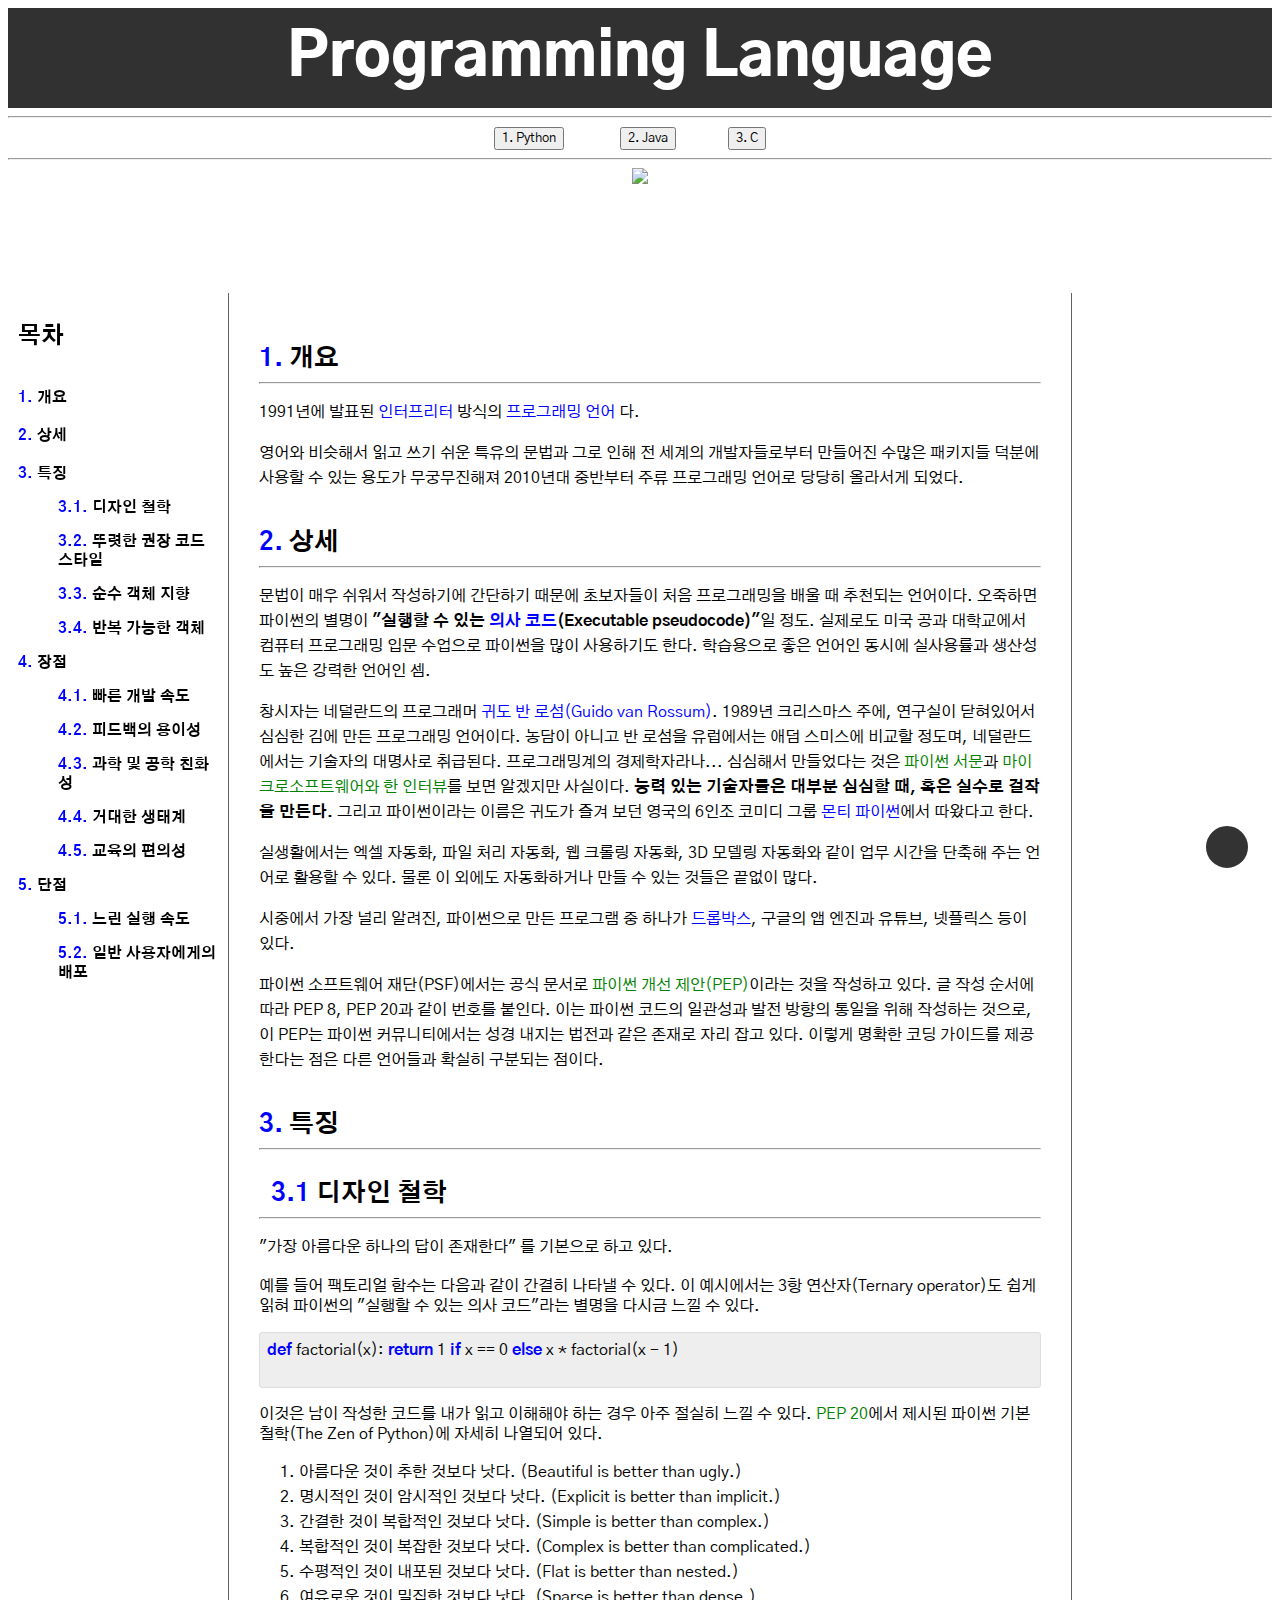
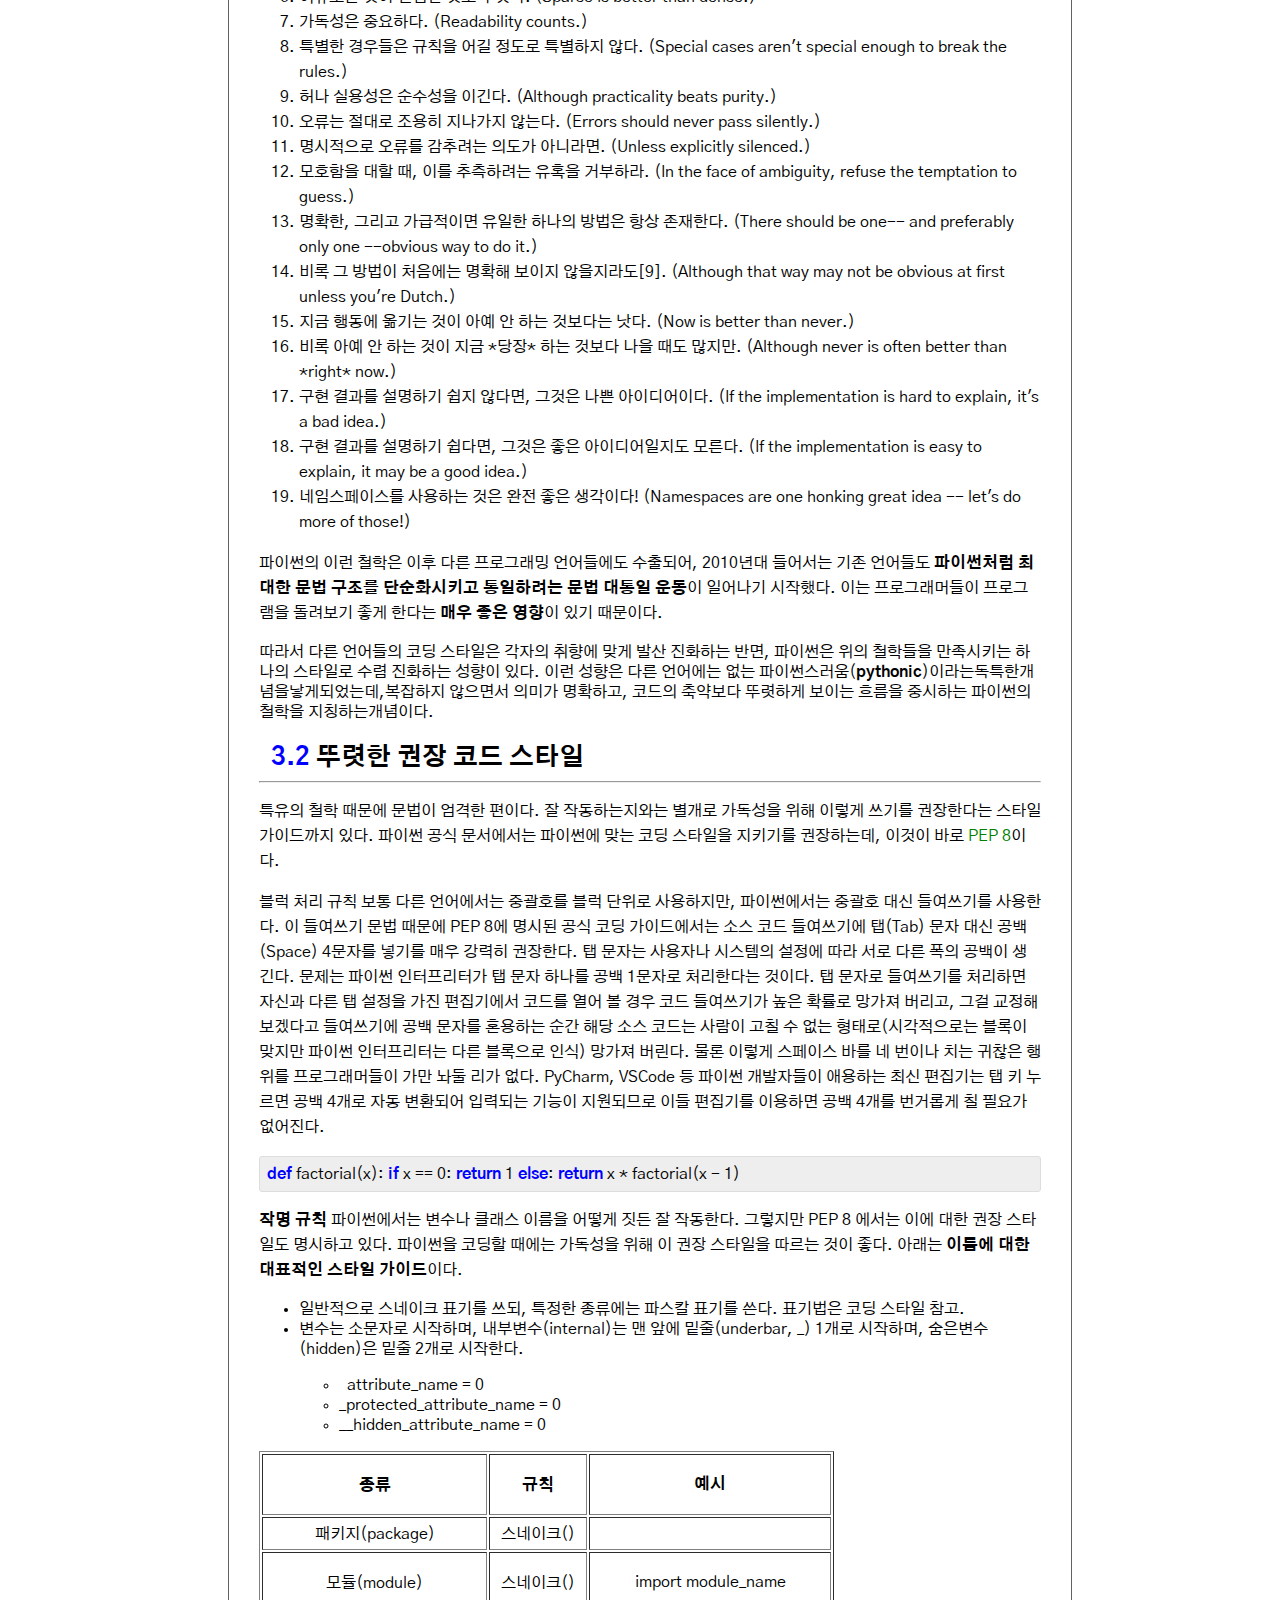
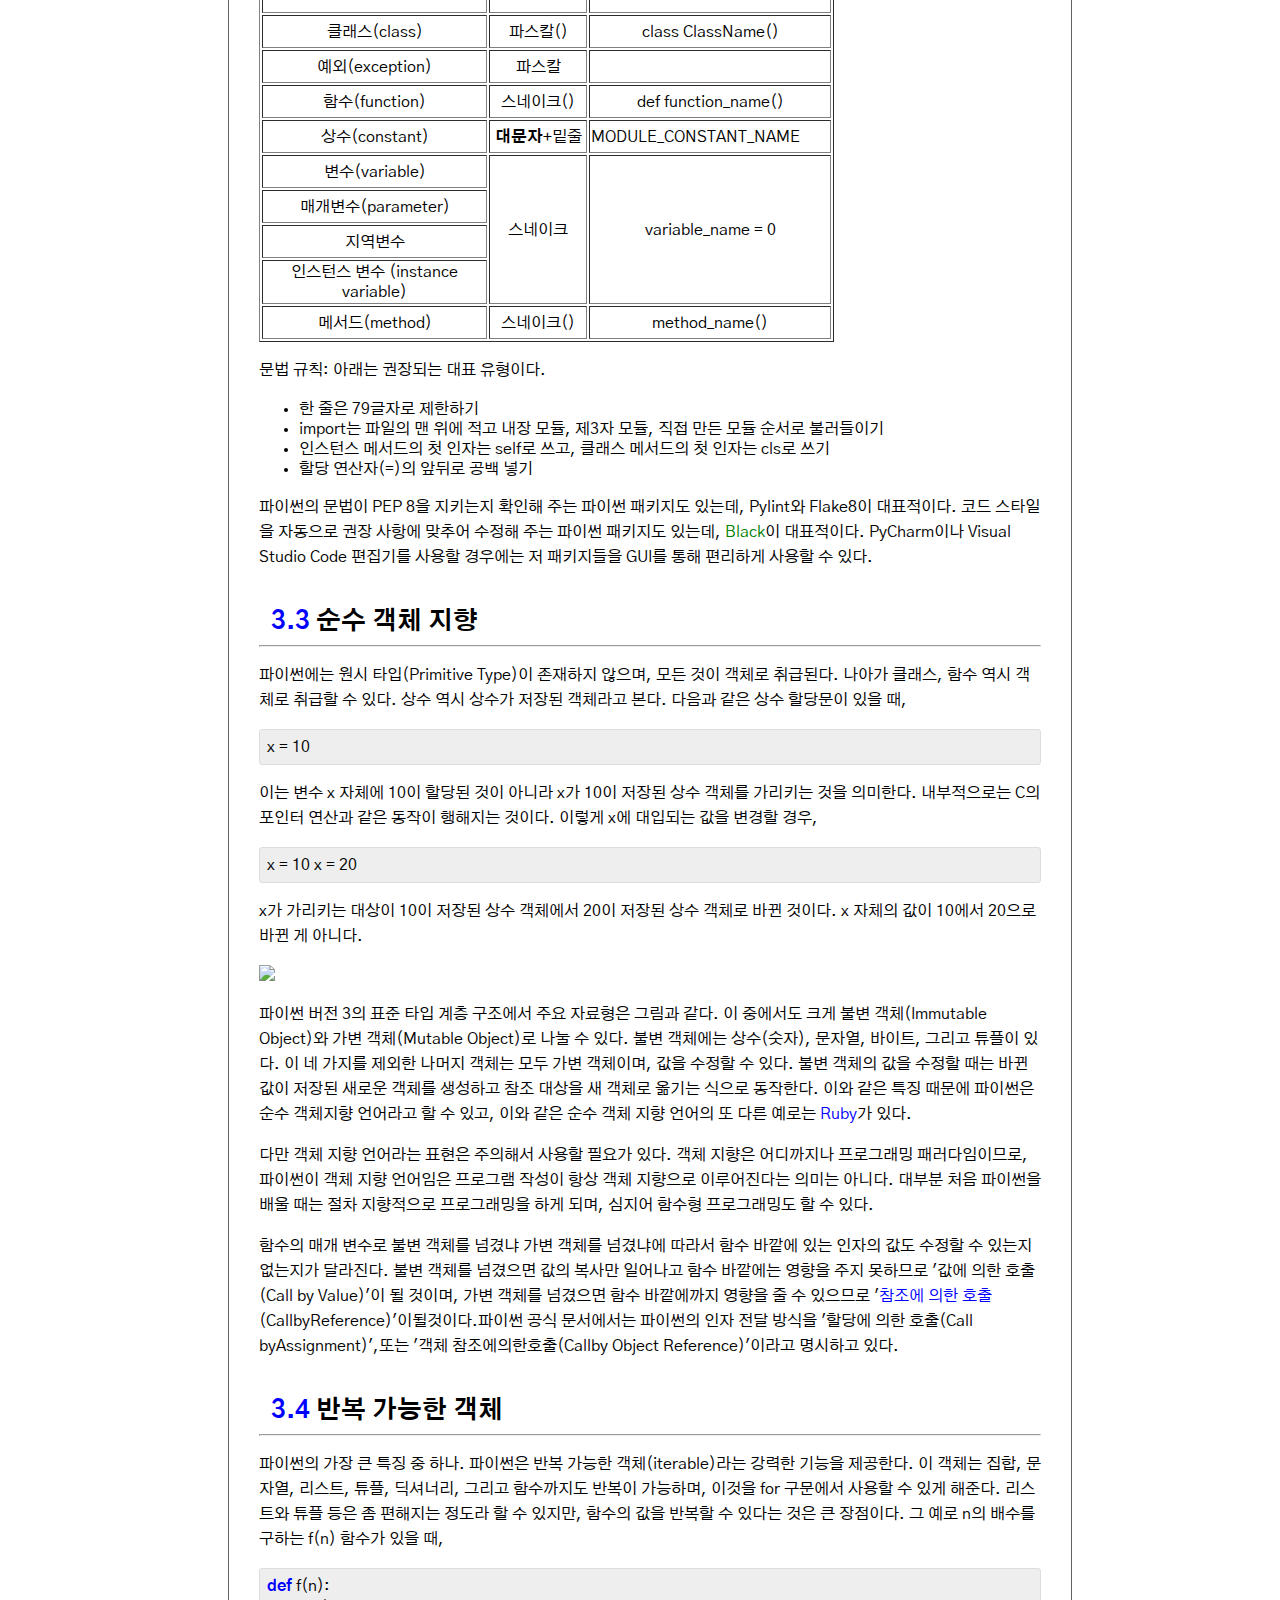
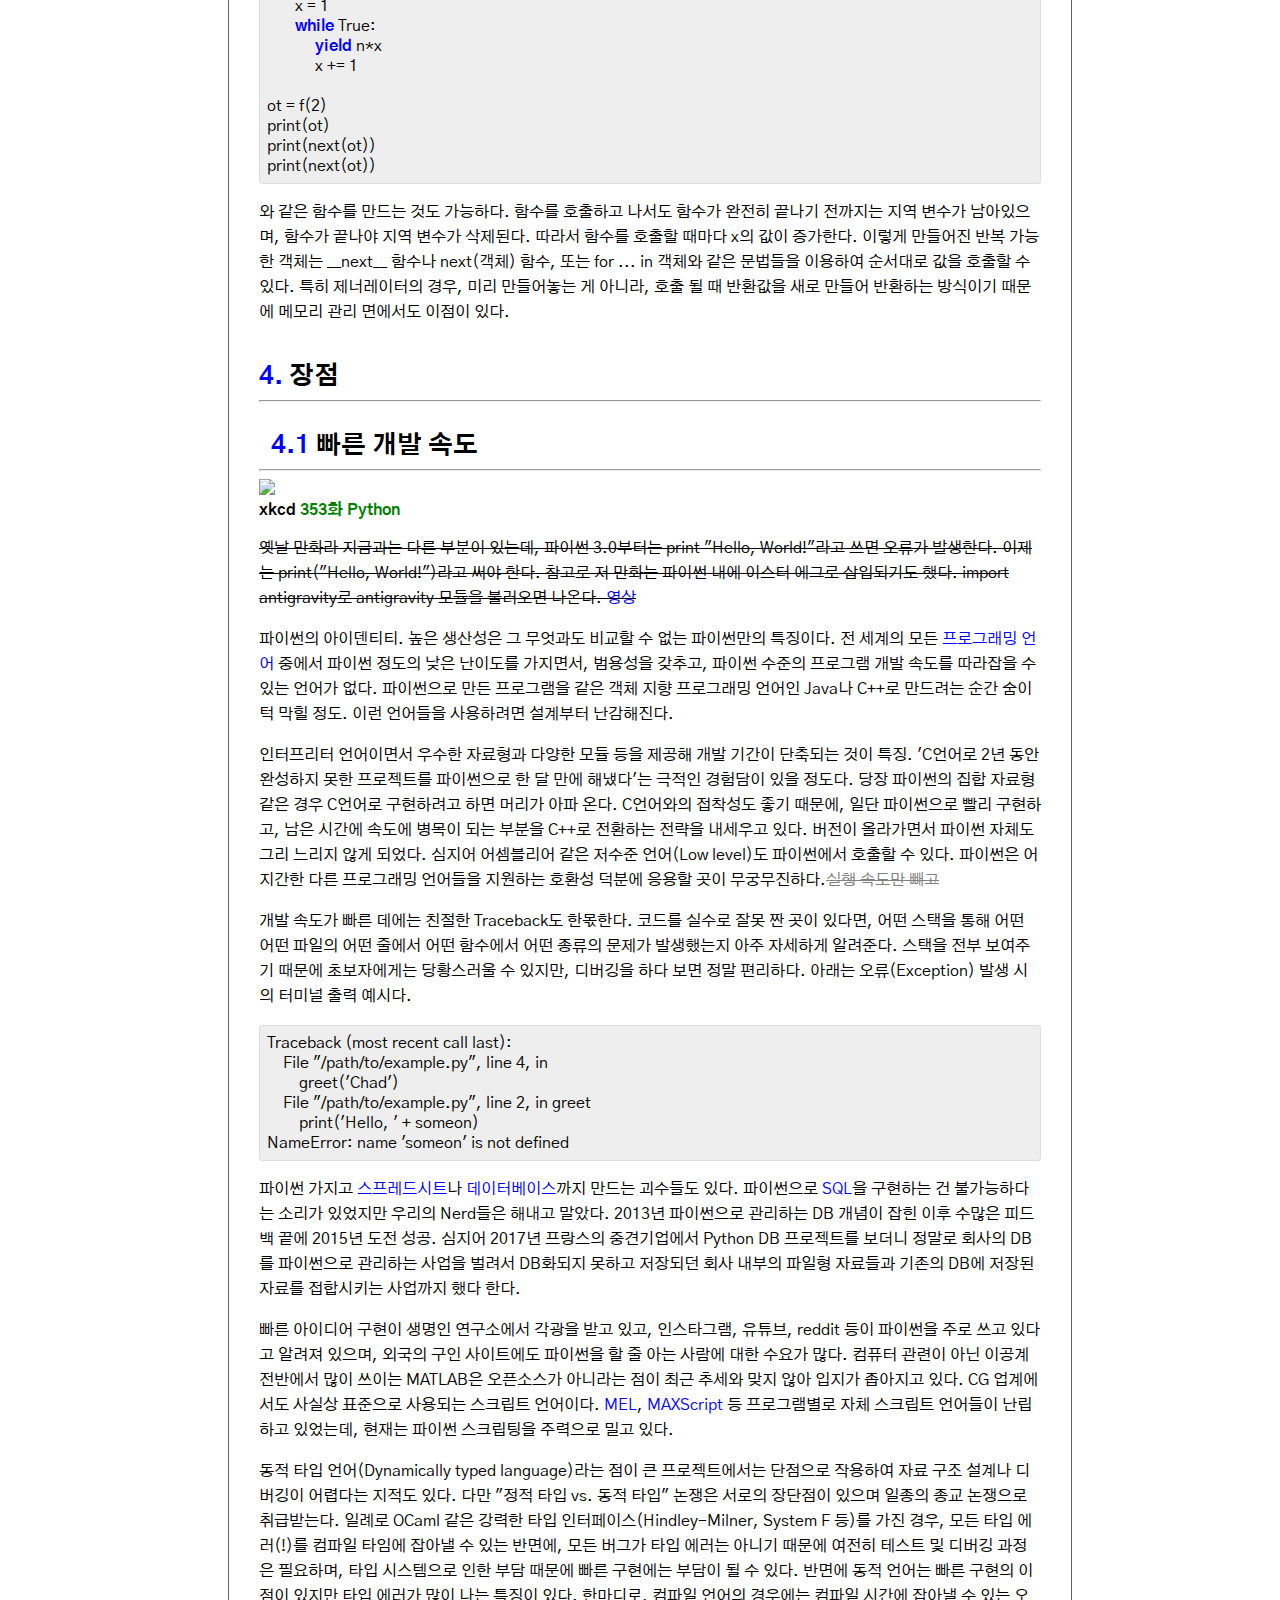
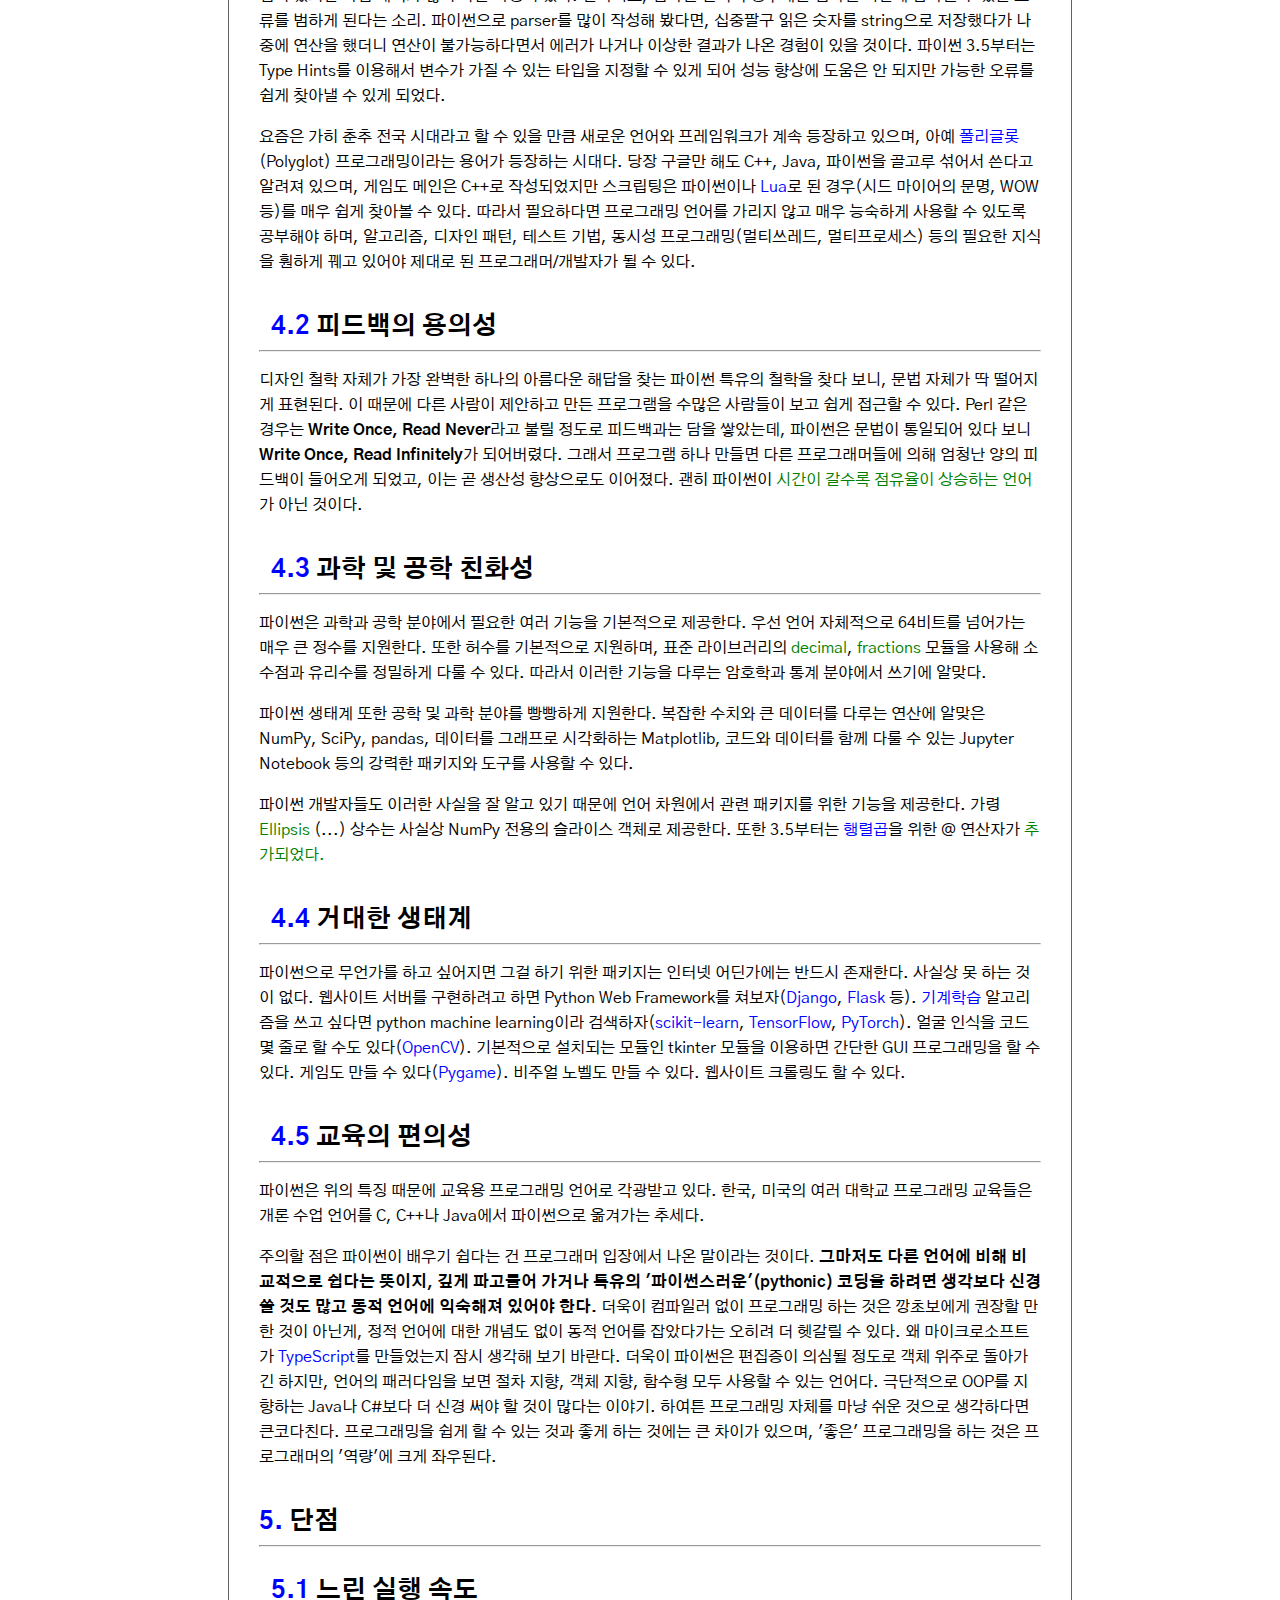
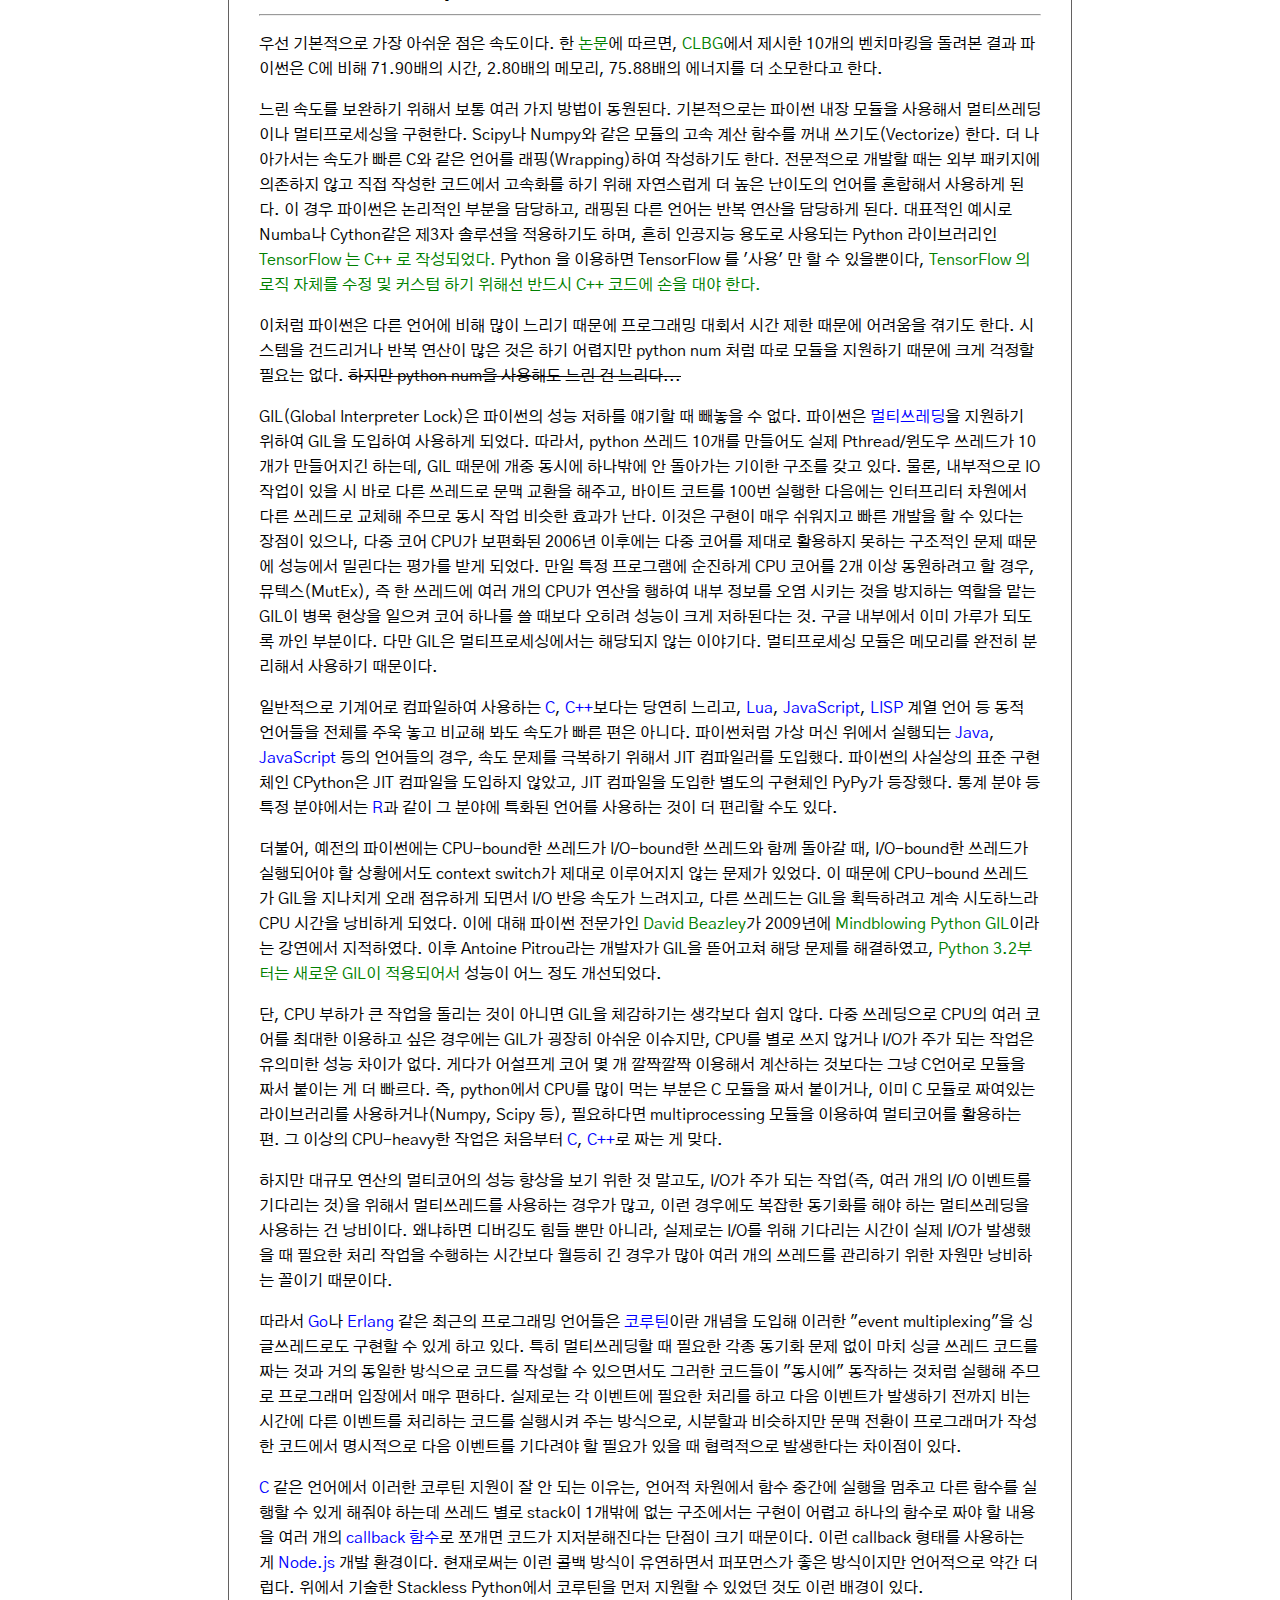
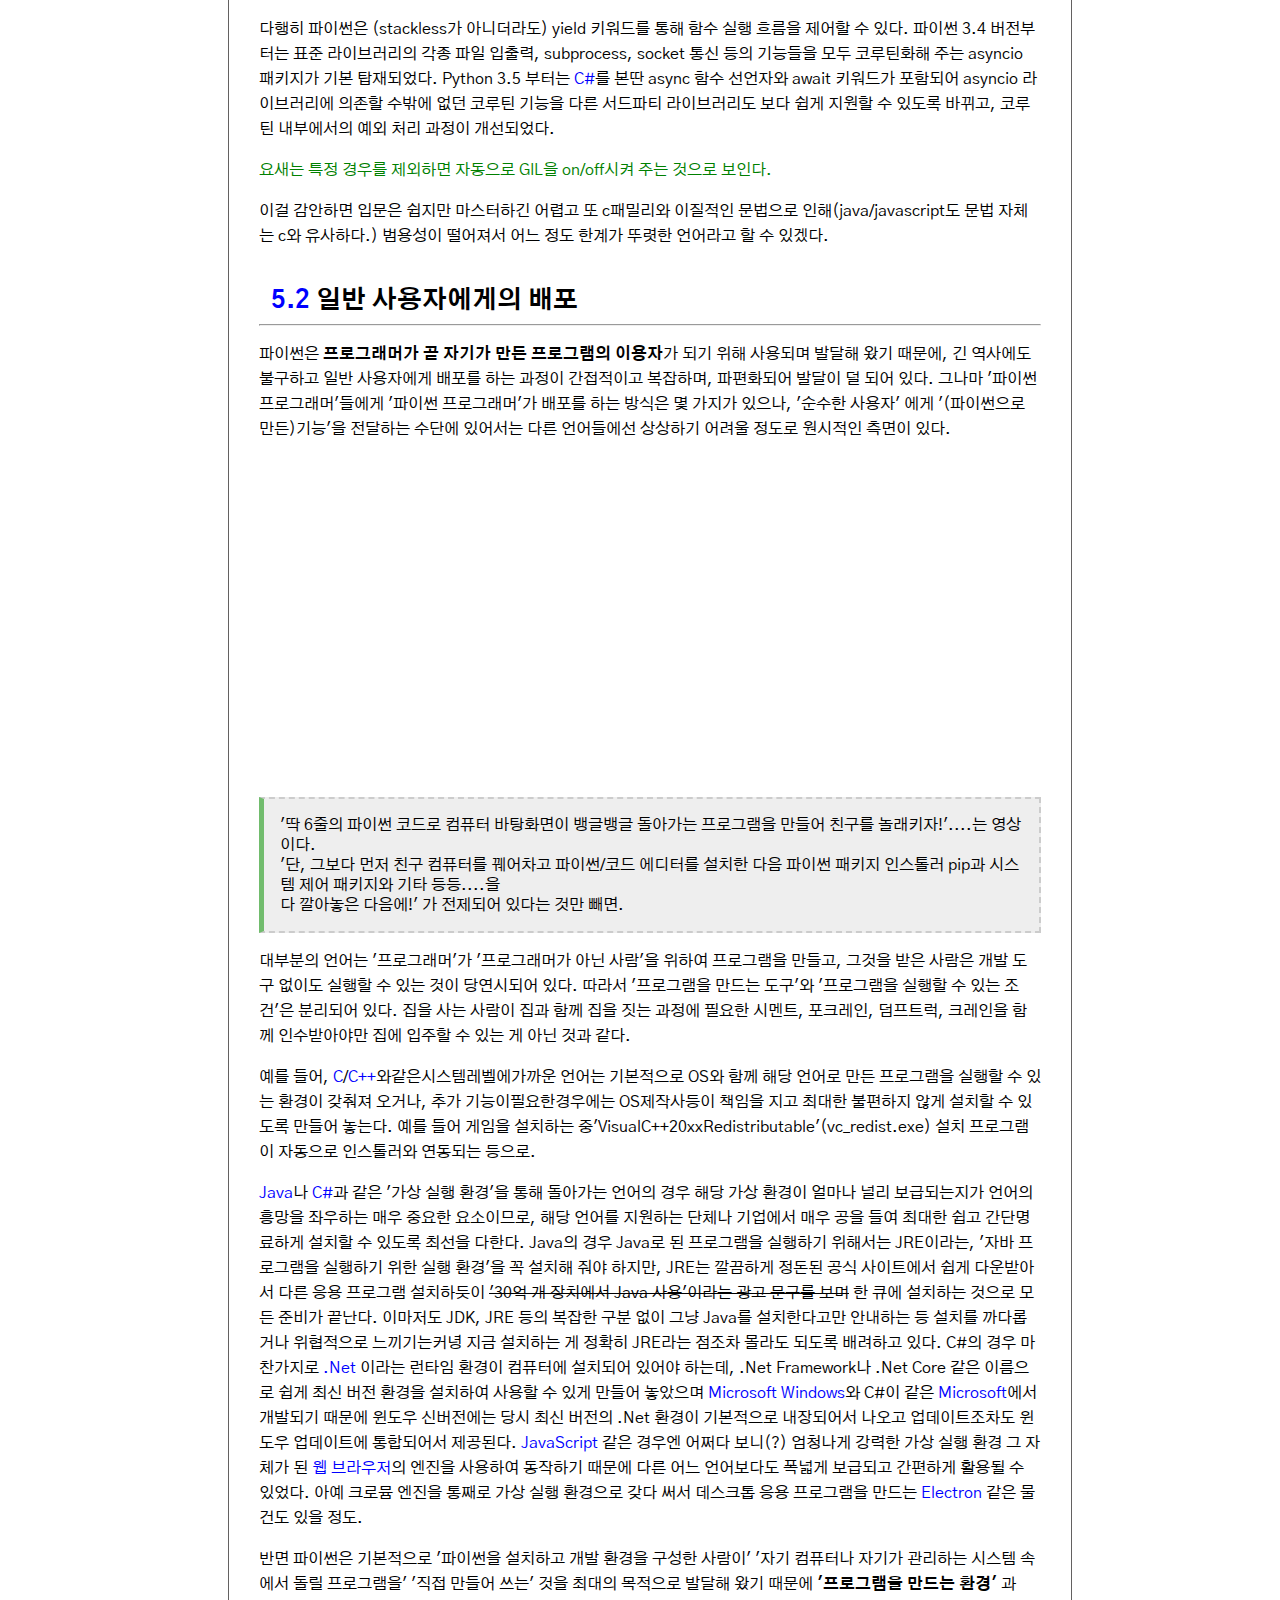
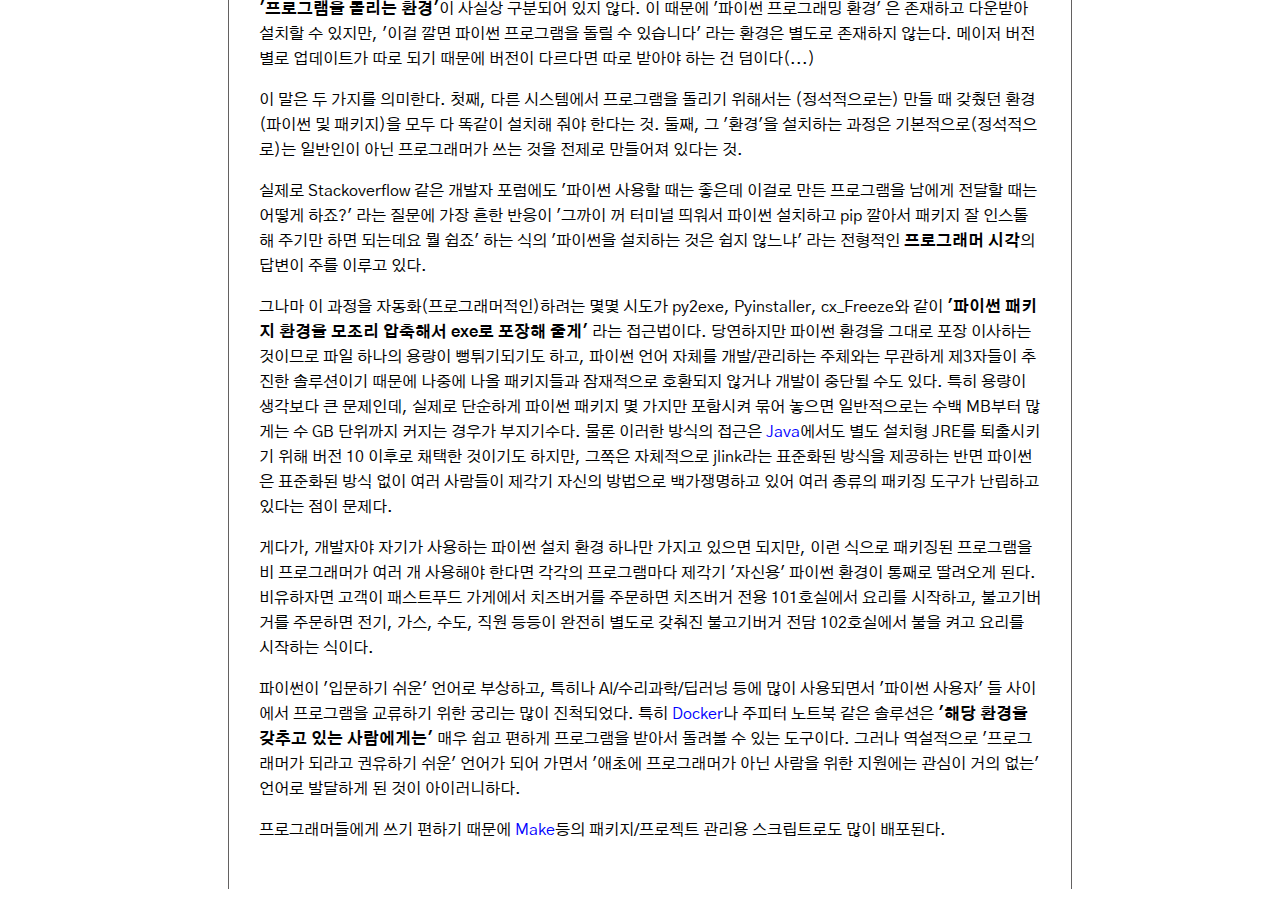
==== index.html @ 16e14d78 "Add files via upload" ====
<!DOCTYPE html>
<html lang="en">

    <head>
        <meta charset="UTF-8">
        <meta http-equiv="X-UA-Compatible" content="IE=edge">
        <meta name="viewport" content="width=device-width, initial-scale=1.0">
        <title>Programming Language</title>
        <link rel="stylesheet" href="./project/prolang.css">
        <link rel="preconnect" href="https://fonts.googleapis.com">
        <link
            rel="preconnect"
            href="https://fonts.gstatic.com"
            crossorigin="crossorigin">
        <link
            href="https://fonts.googleapis.com/css2?family=Gothic+A1&display=swap"
            rel="stylesheet">
        <link rel="stylesheet" href="./prolang.css">
        <style>
            * {
                font-family: 'Gothic A1', sans-serif;
            }
        </style>

        <script
            src="https://cdnjs.cloudflare.com/ajax/libs/gsap/3.6.1/gsap.min.js"
            integrity="sha512-cdV6j5t5o24hkSciVrb8Ki6FveC2SgwGfLE31+ZQRHAeSRxYhAQskLkq3dLm8ZcWe1N3vBOEYmmbhzf7NTtFFQ=="
            crossorigin="anonymous"
            referrerpolicy="no-referrer"></script>
        <script
            src="https://cdnjs.cloudflare.com/ajax/libs/gsap/3.6.1/ScrollToPlugin.min.js"
            integrity="sha512-kSI9CgGh60rJbNVeMJvfNX0UTKAq8LEOea/yKJQbFpIroxT7bf9/zUFXbnfsQP5F6xlOOHtCfBPgsE1ceiHnRw=="
            crossorigin="anonymous"
            referrerpolicy="no-referrer"></script>

    </head>
    <body>
        <div id="goto-top">
            <div class="material-icons">
                <arrow_upward></div>
            </div>
            <script>
                const gotoTopEl = document.querySelector('#goto-top')
                window.addEventListener('scroll', function () {
                    if (window.scrollY > 500) {
                        gsap.to(gotoTopEl, .2, {x: 0})
                    } else {
                        gsap.to(gotoTopEl, .2, {x: 100})
                    }
                }, 300)
                gotoTopEl.addEventListener('click', function () {
                    gsap.to(window, .7, {scrollTo: 0})
                })
            </script>

            <header class="mainName">
                Programming Language</header>
            <hr>
            <div class="navi">
                <div>
                    <button type="button" onclick="location.href='python.html'">1. Python
                    </button>&nbsp;&nbsp;&nbsp;&nbsp;&nbsp; &nbsp;&nbsp;&nbsp;&nbsp;&nbsp; &nbsp;
                    <button type="button" onclick="location.href='java.html'">2. Java
                    </button>&nbsp;&nbsp;&nbsp;&nbsp;&nbsp;&nbsp;&nbsp;&nbsp;&nbsp;&nbsp; &nbsp;
                    <button type="button" onclick="location.href='c.html'">3. C
                    </button>&nbsp;&nbsp;&nbsp;&nbsp;&nbsp;
                </div>
            </div>
            <hr>
            <div class="logo">
                <img
                    style="height:min; text-align:center;"
                    src="https://w.namu.la/s/8d7cf0f577691e498e68bcaaa6e2abc8ea514deb7345cc10fd807bf2590488e979ef37ec6823b901e5c55993ca5bad955c7cce1de6dbbaec361c295c8b64b90f3b12a48da7c79dc14251103f6019cc93ce1c9c123d9df09b77bfef6c6a156838">
            </div>
            <nav class="mainDisplay">
                <section class="listStyle">
                    <div class="list">
                        <h2 id="main">목차</h2><br>
                        <span>
                            <a href="#s1">1.</a>&nbsp;개요</span>
                        <br><br>
                        <span>
                            <a href="#s2">2.</a>&nbsp;상세</span>
                        <br><br>
                        <span>
                            <a href="#s3">3.</a>&nbsp;특징
                            <ul>
                                <a href="#s3-1">3.1.</a>&nbsp;디자인 철학</ul>
                            <ul>
                                <a href="#s3-2">3.2.</a>&nbsp;뚜렷한 권장 코드 스타일</ul>
                            <ul>
                                <a href="#s3-3">3.3.</a>&nbsp;순수 객체 지향</ul>
                            <ul>
                                <a href="#s3-4">3.4.</a>&nbsp;반복 가능한 객체</ul>
                        </span>
                        <span>
                            <a href="#s4">4.</a>&nbsp;장점
                            <ul>
                                <a href="#s4-1">4.1.</a>&nbsp;빠른 개발 속도</ul>
                            <ul>
                                <a href="#s4-2">4.2.</a>&nbsp;피드백의 용이성</ul>
                            <ul>
                                <a href="#s4-3">4.3.</a>&nbsp;과학 및 공학 친화성</ul>
                            <ul>
                                <a href="#s4-4">4.4.</a>&nbsp;거대한 생태계</ul>
                            <ul>
                                <a href="#s4-5">4.5.</a>&nbsp;교육의 편의성</ul>
                        </span>
                        <span>
                            <a href="#s5">5.</a>&nbsp;단점
                            <ul>
                                <a href="#s5-1">5.1.</a>&nbsp;느린 실행 속도</ul>
                            <ul>
                                <a href="#s5-2">5.2.</a>&nbsp;일반 사용자에게의 배포</ul>
                        </span>

                    </div>
                </section>
                <article class="center">
                    <div id="s1">
                        <br>
                        <strong class="Sname">
                            <a href="#main">1.</a>
                            개요</strong><br>
                        <hr>
                        <p>
                            1991년에 발표된
                            <a href="https://namu.wiki/w/%EC%9D%B8%ED%84%B0%ED%94%84%EB%A6%AC%ED%84%B0">인터프리터</a>
                            방식의
                            <a
                                href="https://namu.wiki/w/%ED%94%84%EB%A1%9C%EA%B"
                                7%b8%eb%9e%98%eb%b0%8d%20%ec%96%b8%ec%96%b4="7%B8%EB%9E%98%EB%B0%8D%20%EC%96%B8%EC%96%B4">프로그래밍 언어
                            </a>
                            다.
                        </p>
                        <p>
                            영어와 비슷해서 읽고 쓰기 쉬운 특유의 문법과 그로 인해 전 세계의 개발자들로부터 만들어진 수많은 패키지들 덕분에 사용할 수 있는 용도가
                            무궁무진해져 2010년대 중반부터 주류 프로그래밍 언어로 당당히 올라서게 되었다.
                        </p>
                    </div>
                    <div id="s2">
                        <br>
                        <strong class="Sname">
                            <a href="#main">2.</a>
                            상세</strong><br>
                        <hr>
                        <p>
                            문법이 매우 쉬워서 작성하기에 간단하기 때문에 초보자들이 처음 프로그래밍을 배울 때 추천되는 언어이다. 오죽하면 파이썬의 별명이
                            <strong>"실행할 수 있는
                                <a
                                    href="https://namu.wiki/w/%EC%9D%98%EC%82%AC%EC%BD%94%EB%93%9C?from=%EC%9D%98%EC%82%AC%20%EC%BD%94%EB%93%9C">의사 코드</a>(Executable pseudocode)"</strong>일
                            정도. 실제로도 미국 공과 대학교에서 컴퓨터 프로그래밍 입문 수업으로 파이썬을 많이 사용하기도 한다. 학습용으로 좋은 언어인 동시에 실사용률과
                            생산성도 높은 강력한 언어인 셈.
                        </p>

                        <p>
                            창시자는 네덜란드의 프로그래머
                            <a
                                href="https://ko.wikipedia.org/wiki/%EA%B7%80%EB%8F%84_%EB%B0%98_%EB%A1%9C%EC%84%AC">귀도 반 로섬(Guido van Rossum)</a>.
                            1989년 크리스마스 주에, 연구실이 닫혀있어서 심심한 김에 만든 프로그래밍 언어이다. 농담이 아니고 반 로섬을 유럽에서는 애덤 스미스에 비교할
                            정도며, 네덜란드에서는 기술자의 대명사로 취급된다. 프로그래밍계의 경제학자라나... 심심해서 만들었다는 것은
                            <a style="color:green" ;=";" href="https://www.python.org/doc/essays/foreword/">파이썬 서문</a>과
                            <a
                                style="color:green"
                                ;=";"
                                href="https://www.imaso.co.kr/news/article_view.php?article_idx=20150921073159">마이크로소프트웨어와 한 인터뷰</a>를 보면 알겠지만 사실이다.
                            <strong>능력 있는 기술자들은 대부분 심심할 때, 혹은 실수로 걸작을 만든다.</strong>
                            그리고 파이썬이라는 이름은 귀도가 즐겨 보던 영국의 6인조 코미디 그룹
                            <a href="https://namu.wiki/w/%EB%AA%AC%ED%8B%B0%20%ED%8C%8C%EC%9D%B4%EC%84%A0">
                                몬티 파이썬</a>에서 따왔다고 한다.
                        </p>
                        <p>
                            실생활에서는 엑셀 자동화, 파일 처리 자동화, 웹 크롤링 자동화, 3D 모델링 자동화와 같이 업무 시간을 단축해 주는 언어로 활용할 수 있다.
                            물론 이 외에도 자동화하거나 만들 수 있는 것들은 끝없이 많다.
                        </p>
                        <p>
                            시중에서 가장 널리 알려진, 파이썬으로 만든 프로그램 중 하나가
                            <a href="https://namu.wiki/w/Dropbox?from=%EB%93%9C%EB%A1%AD%EB%B0%95%EC%8A%A4">드롭박스</a>, 구글의 앱 엔진과 유튜브, 넷플릭스 등이 있다.
                        </p>
                        <p>
                            파이썬 소프트웨어 재단(PSF)에서는 공식 문서로
                            <a style="color:green" ;=";" href="https://peps.python.org/">파이썬 개선 제안(PEP)</a>이라는
                            것을 작성하고 있다. 글 작성 순서에 따라 PEP 8, PEP 20과 같이 번호를 붙인다. 이는 파이썬 코드의 일관성과 발전 방향의 통일을 위해
                            작성하는 것으로, 이 PEP는 파이썬 커뮤니티에서는 성경 내지는 법전과 같은 존재로 자리 잡고 있다. 이렇게 명확한 코딩 가이드를 제공한다는
                            점은 다른 언어들과 확실히 구분되는 점이다.
                        </p>
                    </div>
                    <div id="s3">
                        <br>
                        <strong class="Sname">
                            <a href="#main">3.</a>
                            특징</strong><br>
                        <hr>
                        <div id="s3-1">
                            <br>
                            <strong class="Sname">&nbsp;&nbsp;<a href="#main">3.1</a>
                                디자인 철학</strong><br>
                            <hr>
                            <p>
                                "가장 아름다운 하나의 답이 존재한다" 를 기본으로 하고 있다.
                            </p>

                            예를 들어 팩토리얼 함수는 다음과 같이 간결히 나타낼 수 있다. 이 예시에서는 3항 연산자(Ternary operator)도 쉽게 읽혀 파이썬의
                            "실행할 수 있는 의사 코드"라는 별명을 다시금 느낄 수 있다.

                            <p>
                                <div class="normalBox">
                                    <strong style="color:blue">def</strong>
                                    factorial(x):
                                    <strong style="color:blue">return</strong>
                                    1
                                    <strong style="color:blue">if</strong>
                                    x == 0
                                    <strong style="color:blue">else</strong>
                                    x * factorial(x - 1)</span>
                                <br><br>
                            </div>
                        </p>
                        이것은 남이 작성한 코드를 내가 읽고 이해해야 하는 경우 아주 절실히 느낄 수 있다.
                        <a style="color:green" ;=";" href="https://www.python.org/dev/peps/pep-0020/">PEP 20</a>에서 제시된 파이썬 기본 철학(The Zen of Python)에 자세히 나열되어 있다.
                        <p>
                            <ol style="line-height: 25px;">
                                <li>아름다운 것이 추한 것보다 낫다. (Beautiful is better than ugly.)</li>
                                <li>명시적인 것이 암시적인 것보다 낫다. (Explicit is better than implicit.)</li>
                                <li>간결한 것이 복합적인 것보다 낫다. (Simple is better than complex.)</li>
                                <li>복합적인 것이 복잡한 것보다 낫다. (Complex is better than complicated.)</li>
                                <li>수평적인 것이 내포된 것보다 낫다. (Flat is better than nested.)</li>
                                <li>여유로운 것이 밀집한 것보다 낫다. (Sparse is better than dense.)</li>
                                <li>가독성은 중요하다. (Readability counts.)</li>
                                <li>특별한 경우들은 규칙을 어길 정도로 특별하지 않다. (Special cases aren't special enough to break
                                    the rules.)
                                </li>
                                <li>허나 실용성은 순수성을 이긴다. (Although practicality beats purity.)</li>
                                <li>오류는 절대로 조용히 지나가지 않는다. (Errors should never pass silently.)</li>
                                <li>명시적으로 오류를 감추려는 의도가 아니라면. (Unless explicitly silenced.)</li>
                                <li>모호함을 대할 때, 이를 추측하려는 유혹을 거부하라. (In the face of ambiguity, refuse the
                                    temptation to guess.)</li>
                                <li>명확한, 그리고 가급적이면 유일한 하나의 방법은 항상 존재한다. (There should be one-- and preferably
                                    only one --obvious way to do it.)</li>
                                <li>비록 그 방법이 처음에는 명확해 보이지 않을지라도[9]. (Although that way may not be obvious at
                                    first unless you're Dutch.)</li>
                                <li>지금 행동에 옮기는 것이 아예 안 하는 것보다는 낫다. (Now is better than never.)</li>
                                <li>비록 아예 안 하는 것이 지금 *당장* 하는 것보다 나을 때도 많지만. (Although never is often better than
                                    *right* now.)</li>
                                <li>구현 결과를 설명하기 쉽지 않다면, 그것은 나쁜 아이디어이다. (If the implementation is hard to
                                    explain, it's a bad idea.)</li>
                                <li>구현 결과를 설명하기 쉽다면, 그것은 좋은 아이디어일지도 모른다. (If the implementation is easy to
                                    explain, it may be a good idea.)</li>
                                <li>네임스페이스를 사용하는 것은 완전 좋은 생각이다! (Namespaces are one honking great idea -- let's
                                    do more of those!)</li>
                            </ol>
                        </p>
                        <p>
                            파이썬의 이런 철학은 이후 다른 프로그래밍 언어들에도 수출되어, 2010년대 들어서는 기존 언어들도
                            <strong>파이썬처럼 최대한 문법 구조를 단순화시키고 통일하려는 문법 대통일 운동</strong>이 일어나기 시작했다. 이는 프로그래머들이 프로그램을 돌려보기 좋게 한다는
                            <strong>매우 좋은 영향</strong>이 있기 때문이다.
                        </p>
                        따라서 다른 언어들의 코딩 스타일은 각자의 취향에 맞게 발산 진화하는 반면, 파이썬은 위의 철학들을 만족시키는 하나의 스타일로 수렴 진화하는
                        성향이 있다. 이런 성향은 다른 언어에는 없는 파이썬스러움(<strong>pythonic</strong>)이라는독특한개념을낳게되었는데,복잡하지 않으면서 의미가 명확하고, 코드의 축약보다 뚜렷하게 보이는 흐름을 중시하는 파이썬의 철학을 지칭하는개념이다.
                    </div>
                    <div id="s3-2">
                        <br>
                        <strong class="Sname">&nbsp;&nbsp;<a href="#main">3.2</a>
                            뚜렷한 권장 코드 스타일</strong><br>
                        <hr>
                        <p>
                            특유의 철학 때문에 문법이 엄격한 편이다. 잘 작동하는지와는 별개로 가독성을 위해 이렇게 쓰기를 권장한다는 스타일 가이드까지 있다. 파이썬 공식
                            문서에서는 파이썬에 맞는 코딩 스타일을 지키기를 권장하는데, 이것이 바로
                            <a style="color:green" ;=";" href="https://www.python.org/dev/peps/pep-0008/">PEP 8</a>이다.
                        </p>
                        <p>
                            블럭 처리 규칙 보통 다른 언어에서는 중괄호를 블럭 단위로 사용하지만, 파이썬에서는 중괄호 대신 들여쓰기를 사용한다. 이 들여쓰기 문법 때문에
                            PEP 8에 명시된 공식 코딩 가이드에서는 소스 코드 들여쓰기에 탭(Tab) 문자 대신 공백(Space) 4문자를 넣기를 매우 강력히 권장한다.
                            탭 문자는 사용자나 시스템의 설정에 따라 서로 다른 폭의 공백이 생긴다. 문제는 파이썬 인터프리터가 탭 문자 하나를 공백 1문자로 처리한다는
                            것이다. 탭 문자로 들여쓰기를 처리하면 자신과 다른 탭 설정을 가진 편집기에서 코드를 열어 볼 경우 코드 들여쓰기가 높은 확률로 망가져 버리고,
                            그걸 교정해 보겠다고 들여쓰기에 공백 문자를 혼용하는 순간 해당 소스 코드는 사람이 고칠 수 없는 형태로(시각적으로는 블록이 맞지만 파이썬
                            인터프리터는 다른 블록으로 인식) 망가져 버린다. 물론 이렇게 스페이스 바를 네 번이나 치는 귀찮은 행위를 프로그래머들이 가만 놔둘 리가 없다.
                            PyCharm, VSCode 등 파이썬 개발자들이 애용하는 최신 편집기는 탭 키 누르면 공백 4개로 자동 변환되어 입력되는 기능이 지원되므로
                            이들 편집기를 이용하면 공백 4개를 번거롭게 칠 필요가 없어진다.
                        </p>
                        <p>
                            <div class="normalBox">
                                <strong style="color:blue">def</strong>
                                factorial(x):
                                <strong style="color:blue">if</strong>
                                x == 0:
                                <strong style="color:blue">return</strong>
                                1
                                <strong style="color:blue">else</strong>:
                                <strong style="color:blue">return</strong>
                                x * factorial(x - 1)
                            </div>
                        </p>
                        <p>
                            <strong>작명 규칙</strong>
                            파이썬에서는 변수나 클래스 이름을 어떻게 짓든 잘 작동한다. 그렇지만 PEP 8 에서는 이에 대한 권장 스타일도 명시하고 있다. 파이썬을 코딩할
                            때에는 가독성을 위해 이 권장 스타일을 따르는 것이 좋다. 아래는
                            <strong>이름에 대한 대표적인 스타일 가이드</strong>이다.
                        </p>
                        <ul>
                            <li>일반적으로 스네이크 표기를 쓰되, 특정한 종류에는 파스칼 표기를 쓴다. 표기법은 코딩 스타일 참고.</li>
                            <li>변수는 소문자로 시작하며, 내부변수(internal)는 맨 앞에 밑줄(underbar, _) 1개로 시작하며, 숨은변수(hidden)은
                                밑줄 2개로 시작한다.</li>
                            <p>
                                <ul>
                                    <li>&nbsp;&nbsp;attribute_name = 0</li>
                                    <li>_protected_attribute_name = 0</li>
                                    <li>__hidden_attribute_name = 0</li>
                                </ul>
                        </ul>
                    </p>
            </ol>
            <p>
                <div>
                    <table style="width: 575.109px;" border="1">
                        <tbody>
                            <tr style="height: 29px;">
                                <td style="width: 194px; height: 29px; text-align: center;">
                                    <strong>종류</strong>
                                </td>
                                <td style="width: 82px; height: 29px; text-align: center;">
                                    <strong>규칙</strong>
                                </td>
                                <td style="width: 132.109px; height: 29px;">
                                    <p style="text-align: center;">
                                        <strong>예시</strong>
                                    </p>
                                </td>
                            </tr>
                            <tr style="height: 29px;">
                                <td style="width: 194px; height: 29px; text-align: center;">패키지(package)</td>
                                <td style="width: 82px; height: 29px; text-align: center;">스네이크()</td>
                                <td style="width: 132.109px; height: 29px; text-align: center;">&nbsp;</td>
                            </tr>
                            <tr style="height: 29px;">
                                <td style="width: 194px; height: 29px; text-align: center;">모듈(module)</td>
                                <td style="width: 82px; height: 29px; text-align: center;">스네이크()</td>
                                <td style="width: 132.109px; height: 29px;">
                                    <p style="text-align: center;">import module_name</p>
                                </td>
                            </tr>
                            <tr style="height: 29px;">
                                <td style="width: 194px; height: 29px; text-align: center;">클래스(class)</td>
                                <td style="width: 82px; height: 29px; text-align: center;">파스칼()</td>
                                <td style="width: 132.109px; height: 29px; text-align: center;">class ClassName()
                                </td>
                            </tr>
                            <tr style="height: 29px;">
                                <td style="width: 194px; height: 29px; text-align: center;">예외(exception)</td>
                                <td style="width: 82px; height: 29px; text-align: center;">파스칼</td>
                                <td style="width: 132.109px; height: 29px; text-align: center;">&nbsp;</td>
                            </tr>
                            <tr style="height: 29px;">
                                <td style="width: 194px; height: 29px; text-align: center;">함수(function)</td>
                                <td style="width: 82px; height: 29px; text-align: center;">스네이크()</td>
                                <td style="width: 132.109px; height: 29px; text-align: center;">def function_name()
                                </td>
                            </tr>
                            <tr style="height: 29px;">
                                <td style="width: 194px; height: 29px; text-align: center;">상수(constant)</td>
                                <td style="width: 82px; height: 29px; text-align: center;">
                                    <strong>대문자</strong>+밑줄
                                </td>
                                <td style="width: 132.109px; height: 29px;">MODULE_CONSTANT_NAME</td>
                            </tr>
                            <tr style="height: 29px;">
                                <td style="width: 194px; height: 29px; text-align: center;">변수(variable)</td>
                                <td style="width: 82px; height: 116px; text-align: center;" rowspan="4">스네이크</td>
                                <td
                                    style="width: 132.109px; height: 116px; vertical-align: middle; text-align: center;"
                                    rowspan="4">variable_name = 0</td>
                            </tr>
                            <tr style="height: 29px;">
                                <td style="width: 194px; height: 29px; text-align: center;">매개변수(parameter)</td>
                            </tr>
                            <tr style="height: 29px;">
                                <td style="width: 194px; height: 29px; text-align: center;">지역변수</td>
                            </tr>
                            <tr style="height: 29px;">
                                <td style="width: 194px; height: 29px; text-align: center;">인스턴스 변수 (instance variable)</td>
                            </tr>
                            <tr style="height: 29px; text-align: center;">
                                <td style="width: 194px; height: 29px;">메서드(method)</td>
                                <td style="width: 82px; height: 29px;">스네이크()</td>
                                <td style="width: 132.109px; height: 29px;">method_name()</td>
                            </tr>
                        </tbody>
                    </table>
                </div>
            </p>
            <p>
                문법 규칙: 아래는 권장되는 대표 유형이다.
                <ul>
                    <li>한 줄은 79글자로 제한하기</li>
                    <li>import는 파일의 맨 위에 적고 내장 모듈, 제3자 모듈, 직접 만든 모듈 순서로 불러들이기</li>
                    <li>인스턴스 메서드의 첫 인자는 self로 쓰고, 클래스 메서드의 첫 인자는 cls로 쓰기</li>
                    <li>할당 연산자(=)의 앞뒤로 공백 넣기</li>
                </ul>
            </p>
            <p>
                파이썬의 문법이 PEP 8을 지키는지 확인해 주는 파이썬 패키지도 있는데, Pylint와 Flake8이 대표적이다. 코드 스타일을 자동으로 권장
                사항에 맞추어 수정해 주는 파이썬 패키지도 있는데,
                <a style="color:green" ;=";" href="https://github.com/psf/black">Black</a>이
                대표적이다. PyCharm이나 Visual Studio Code 편집기를 사용할 경우에는 저 패키지들을 GUI를 통해 편리하게 사용할 수 있다.
            </p>
        </div>
        <div id="s3-3">
            <br>
            <strong class="Sname">&nbsp;&nbsp;<a href="#main">3.3</a>
                순수 객체 지향</strong><br>
            <hr>
            <p>
                파이썬에는 원시 타입(Primitive Type)이 존재하지 않으며, 모든 것이 객체로 취급된다. 나아가 클래스, 함수 역시 객체로 취급할 수
                있다. 상수 역시 상수가 저장된 객체라고 본다. 다음과 같은 상수 할당문이 있을 때,
            </p>
            <div class="normalBox">
                x = 10
            </div>
            <p>
                이는 변수 x 자체에 10이 할당된 것이 아니라 x가 10이 저장된 상수 객체를 가리키는 것을 의미한다. 내부적으로는 C의 포인터 연산과 같은
                동작이 행해지는 것이다. 이렇게 x에 대입되는 값을 변경할 경우,
            </p>
            <div class="normalBox">
                x = 10 x = 20
            </div>
            <p>
                x가 가리키는 대상이 10이 저장된 상수 객체에서 20이 저장된 상수 객체로 바뀐 것이다. x 자체의 값이 10에서 20으로 바뀐 게 아니다.
            </p>

            <img
                src="https://w.namu.la/s/[base64]">
            <p>
                파이썬 버전 3의 표준 타입 계층 구조에서 주요 자료형은 그림과 같다. 이 중에서도 크게 불변 객체(Immutable Object)와 가변
                객체(Mutable Object)로 나눌 수 있다. 불변 객체에는 상수(숫자), 문자열, 바이트, 그리고 튜플이 있다. 이 네 가지를 제외한
                나머지 객체는 모두 가변 객체이며, 값을 수정할 수 있다. 불변 객체의 값을 수정할 때는 바뀐 값이 저장된 새로운 객체를 생성하고 참조 대상을
                새 객체로 옮기는 식으로 동작한다. 이와 같은 특징 때문에 파이썬은 순수 객체지향 언어라고 할 수 있고, 이와 같은 순수 객체 지향 언어의 또
                다른 예로는
                <a href="https://namu.wiki/w/Ruby">Ruby</a>가 있다.
            </p>
            <p>
                다만 객체 지향 언어라는 표현은 주의해서 사용할 필요가 있다. 객체 지향은 어디까지나 프로그래밍 패러다임이므로, 파이썬이 객체 지향 언어임은
                프로그램 작성이 항상 객체 지향으로 이루어진다는 의미는 아니다. 대부분 처음 파이썬을 배울 때는 절차 지향적으로 프로그래밍을 하게 되며, 심지어
                함수형 프로그래밍도 할 수 있다.
            </p>
            <p>
                함수의 매개 변수로 불변 객체를 넘겼냐 가변 객체를 넘겼냐에 따라서 함수 바깥에 있는 인자의 값도 수정할 수 있는지 없는지가 달라진다. 불변
                객체를 넘겼으면 값의 복사만 일어나고 함수 바깥에는 영향을 주지 못하므로 '값에 의한 호출(Call by Value)'이 될 것이며, 가변
                객체를 넘겼으면 함수 바깥에까지 영향을 줄 수 있으므로 '<a
                    href="https://namu.wiki/w/%EC%B0%B8%EC%A1%B0%EC%97%90%20%EC%9D%98%ED%95%9C%20%ED%98%B8%EC%B6%9C">참조에 의한 호출</a>(CallbyReference)'이될것이다.파이썬 공식 문서에서는 파이썬의 인자 전달 방식을 '할당에 의한 호출(Call byAssignment)',또는 '객체 참조에의한호출(Callby Object Reference)'이라고 명시하고 있다.
            </p>
        </div>
        <div id="s3-4"><br>
            <strong class="Sname">&nbsp;&nbsp;<a href="#main">3.4</a>
                반복 가능한 객체</strong><br>
            <hr>
            <p>
                파이썬의 가장 큰 특징 중 하나. 파이썬은 반복 가능한 객체(iterable)라는 강력한 기능을 제공한다. 이 객체는 집합, 문자열, 리스트,
                튜플, 딕셔너리, 그리고 함수까지도 반복이 가능하며, 이것을 for 구문에서 사용할 수 있게 해준다. 리스트와 튜플 등은 좀 편해지는
                정도라 할 수 있지만, 함수의 값을 반복할 수 있다는 것은 큰 장점이다. 그 예로 n의 배수를 구하는 f(n) 함수가 있을 때,
            </p>
            <p>
                <div class="normalBox">
                    <strong style="color:blue">def</strong>
                    f(n):<br>
                    &nbsp;&nbsp;&nbsp;&nbsp;&nbsp;&nbsp;&nbsp;x = 1<br>
                    &nbsp;&nbsp;&nbsp;&nbsp;&nbsp;&nbsp;&nbsp;<strong style="color:blue">while</strong>
                    True:<br>
                    &nbsp;&nbsp;&nbsp;&nbsp;&nbsp;&nbsp;&nbsp;&nbsp;&nbsp;&nbsp;&nbsp;&nbsp;<strong style="color:blue">yield</strong>
                    n*x<br>
                    &nbsp;&nbsp;&nbsp;&nbsp;&nbsp;&nbsp;&nbsp;&nbsp;&nbsp;&nbsp;&nbsp;&nbsp;x += 1<br><br>

                    ot = f(2)<br>
                    print(ot)<br>
                    print(next(ot))<br>
                    print(next(ot))
                </div>
            </p>
            <p>
                와 같은 함수를 만드는 것도 가능하다. 함수를 호출하고 나서도 함수가 완전히 끝나기 전까지는 지역 변수가 남아있으며, 함수가 끝나야 지역 변수가
                삭제된다. 따라서 함수를 호출할 때마다 x의 값이 증가한다. 이렇게 만들어진 반복 가능한 객체는 __next__ 함수나 next(객체) 함수,
                또는 for ... in 객체와 같은 문법들을 이용하여 순서대로 값을 호출할 수 있다. 특히 제너레이터의 경우, 미리 만들어놓는 게 아니라,
                호출 될 때 반환값을 새로 만들어 반환하는 방식이기 때문에 메모리 관리 면에서도 이점이 있다.
            </p>
        </div>
    </div>
    <div id="s4">
        <br>
        <strong class="Sname">
            <a href="#main">4.</a>
            장점</strong><br>
        <hr>
        <div id="s4-1"><br>
            <strong class="Sname">&nbsp;&nbsp;<a href="#main">4.1</a>
                빠른 개발 속도</strong><br>
            <hr>
            <img
                src="https://w.namu.la/s/adb574b12427b293e0f08880f5c40746498afc9c3873d14a9bb9ee2bac99bfbd5a15f8aa6244ea78e60b378bb642b6cf5782ba40a7bd451368e5fe1171b0ae688cfcc50d96f5c315e7161807dab6c3e53e0aaddea03bcba9039179c43917b7f7">
            <br>
            <strong>xkcd<a style="color:green" ;=";" href="http://xkcd.com/353/">
                    353화 Python</a>
            </strong>
            <p>
                <del>
                    옛날 만화라 지금과는 다른 부분이 있는데, 파이썬 3.0부터는 print "Hello, World!"라고 쓰면 오류가 발생한다. 이제는
                    print("Hello, World!")라고 써야 한다. 참고로 저 만화는 파이썬 내에 이스터 에그로 삽입되기도 했다. import
                    antigravity로 antigravity 모듈을 불러오면 나온다.
                    <a href="http://www.youtube.com/watch?v=_V0V6Rk6Fp4">영상</a>
                </del>
            </p>
            <p>
                파이썬의 아이덴티티. 높은 생산성은 그 무엇과도 비교할 수 없는 파이썬만의 특징이다. 전 세계의 모든
                <a
                    href="https://namu.wiki/w/%ED%94%84%EB%A1%9C%EA%B7%B8%EB%9E%98%EB%B0%8D%20%EC%96%B8%EC%96%B4">프로그래밍 언어</a>
                중에서 파이썬 정도의 낮은 난이도를 가지면서, 범용성을 갖추고, 파이썬 수준의 프로그램 개발 속도를 따라잡을 수 있는 언어가 없다. 파이썬으로
                만든 프로그램을 같은 객체 지향 프로그래밍 언어인 Java나 C++로 만드려는 순간 숨이 턱 막힐 정도. 이런 언어들을 사용하려면 설계부터
                난감해진다.
            </p>
            <p>
                인터프리터 언어이면서 우수한 자료형과 다양한 모듈 등을 제공해 개발 기간이 단축되는 것이 특징. 'C언어로 2년 동안 완성하지 못한 프로젝트를
                파이썬으로 한 달 만에 해냈다'는 극적인 경험담이 있을 정도다. 당장 파이썬의 집합 자료형 같은 경우 C언어로 구현하려고 하면 머리가 아파
                온다. C언어와의 접착성도 좋기 때문에, 일단 파이썬으로 빨리 구현하고, 남은 시간에 속도에 병목이 되는 부분을 C++로 전환하는 전략을
                내세우고 있다. 버전이 올라가면서 파이썬 자체도 그리 느리지 않게 되었다. 심지어 어셈블리어 같은 저수준 언어(Low level)도 파이썬에서
                호출할 수 있다. 파이썬은 어지간한 다른 프로그래밍 언어들을 지원하는 호환성 덕분에 응용할 곳이 무궁무진하다.<del style="color:grey">실행 속도만 빼고</del>
            </p>
            <p>
                개발 속도가 빠른 데에는 친절한 Traceback도 한몫한다. 코드를 실수로 잘못 짠 곳이 있다면, 어떤 스택을 통해 어떤 어떤 파일의 어떤
                줄에서 어떤 함수에서 어떤 종류의 문제가 발생했는지 아주 자세하게 알려준다. 스택을 전부 보여주기 때문에 초보자에게는 당황스러울 수 있지만,
                디버깅을 하다 보면 정말 편리하다. 아래는 오류(Exception) 발생 시의 터미널 출력 예시다.
            </p>
            <p>
                <div class="normalBox">
                    Traceback (most recent call last):<br>
                    &nbsp;&nbsp;&nbsp;&nbsp;File "/path/to/example.py", line 4, in
                    <module><br>
                        &nbsp;&nbsp;&nbsp;&nbsp;&nbsp;&nbsp;&nbsp;&nbsp;greet('Chad')<br>
                        &nbsp;&nbsp;&nbsp;&nbsp;File "/path/to/example.py", line 2, in greet<br>
                        &nbsp;&nbsp;&nbsp;&nbsp;&nbsp;&nbsp;&nbsp;&nbsp;print('Hello, ' + someon)<br>
                        NameError: name 'someon' is not defined
                    </div>
                </p>
                <p>
                    파이썬 가지고
                    <a
                        href="https://namu.wiki/w/%EC%8A%A4%ED%94%84%EB%A0%88%EB%93%9C%EC%8B%9C%ED%8A%B8">스프레드시트</a>나
                    <a
                        href="https://namu.wiki/w/%EB%8D%B0%EC%9D%B4%ED%84%B0%EB%B2%A0%EC%9D%B4%EC%8A%A4">데이터베이스</a>까지 만드는 괴수들도 있다. 파이썬으로
                    <a href="https://namu.wiki/w/SQL">SQL</a>을 구현하는 건 불가능하다는 소리가 있었지만 우리의 Nerd들은 해내고
                    말았다. 2013년 파이썬으로 관리하는 DB 개념이 잡힌 이후 수많은 피드백 끝에 2015년 도전 성공. 심지어 2017년 프랑스의 중견기업에서
                    Python DB 프로젝트를 보더니 정말로 회사의 DB를 파이썬으로 관리하는 사업을 벌려서 DB화되지 못하고 저장되던 회사 내부의 파일형
                    자료들과 기존의 DB에 저장된 자료를 접합시키는 사업까지 했다 한다.
                </p>
                <p>
                    빠른 아이디어 구현이 생명인 연구소에서 각광을 받고 있고, 인스타그램, 유튜브, reddit 등이 파이썬을 주로 쓰고 있다고 알려져 있으며,
                    외국의 구인 사이트에도 파이썬을 할 줄 아는 사람에 대한 수요가 많다. 컴퓨터 관련이 아닌 이공계 전반에서 많이 쓰이는 MATLAB은 오픈소스가
                    아니라는 점이 최근 추세와 맞지 않아 입지가 좁아지고 있다. CG 업계에서도 사실상 표준으로 사용되는 스크립트 언어이다.
                    <a href="https://namu.wiki/w/Autodesk%20Maya">MEL</a>,
                    <a href="https://namu.wiki/w/3ds%20Max">MAXScript</a>
                    등 프로그램별로 자체 스크립트 언어들이 난립하고 있었는데, 현재는 파이썬 스크립팅을 주력으로 밀고 있다.
                </p>
                <p>
                    동적 타입 언어(Dynamically typed language)라는 점이 큰 프로젝트에서는 단점으로 작용하여 자료 구조 설계나 디버깅이
                    어렵다는 지적도 있다. 다만 "정적 타입 vs. 동적 타입" 논쟁은 서로의 장단점이 있으며 일종의 종교 논쟁으로 취급받는다. 일례로 OCaml
                    같은 강력한 타입 인터페이스(Hindley-Milner, System F 등)를 가진 경우, 모든 타입 에러(!)를 컴파일 타임에 잡아낼 수
                    있는 반면에, 모든 버그가 타입 에러는 아니기 때문에 여전히 테스트 및 디버깅 과정은 필요하며, 타입 시스템으로 인한 부담 때문에 빠른 구현에는
                    부담이 될 수 있다. 반면에 동적 언어는 빠른 구현의 이점이 있지만 타입 에러가 많이 나는 특징이 있다. 한마디로, 컴파일 언어의 경우에는
                    컴파일 시간에 잡아낼 수 있는 오류를 범하게 된다는 소리. 파이썬으로 parser를 많이 작성해 봤다면, 십중팔구 읽은 숫자를 string으로
                    저장했다가 나중에 연산을 했더니 연산이 불가능하다면서 에러가 나거나 이상한 결과가 나온 경험이 있을 것이다. 파이썬 3.5부터는 Type
                    Hints를 이용해서 변수가 가질 수 있는 타입을 지정할 수 있게 되어 성능 향상에 도움은 안 되지만 가능한 오류를 쉽게 찾아낼 수 있게
                    되었다.
                </p>
                <p>
                    요즘은 가히 춘추 전국 시대라고 할 수 있을 만큼 새로운 언어와 프레임워크가 계속 등장하고 있으며, 아예
                    <a href="https://namu.wiki/w/%ED%8F%B4%EB%A6%AC%EA%B8%80%EB%A1%AF">폴리글롯</a>(Polyglot)
                    프로그래밍이라는 용어가 등장하는 시대다. 당장 구글만 해도 C++, Java, 파이썬을 골고루 섞어서 쓴다고 알려져 있으며, 게임도 메인은
                    C++로 작성되었지만 스크립팅은 파이썬이나
                    <a href="https://namu.wiki/w/Lua">Lua</a>로 된 경우(시드 마이어의 문명, WOW 등)를 매우 쉽게 찾아볼 수
                    있다. 따라서 필요하다면 프로그래밍 언어를 가리지 않고 매우 능숙하게 사용할 수 있도록 공부해야 하며, 알고리즘, 디자인 패턴, 테스트 기법,
                    동시성 프로그래밍(멀티쓰레드, 멀티프로세스) 등의 필요한 지식을 훤하게 꿰고 있어야 제대로 된 프로그래머/개발자가 될 수 있다.
                </p>
            </div>
            <div id="s4-2"><br>
                <strong class="Sname">&nbsp;&nbsp;<a href="#main">4.2</a>
                    피드백의 용의성</strong><br>
                <hr>
                <p>
                    디자인 철학 자체가 가장 완벽한 하나의 아름다운 해답을 찾는 파이썬 특유의 철학을 찾다 보니, 문법 자체가 딱 떨어지게 표현된다. 이 때문에
                    다른 사람이 제안하고 만든 프로그램을 수많은 사람들이 보고 쉽게 접근할 수 있다. Perl 같은 경우는
                    <strong>Write Once, Read Never</strong>라고 불릴 정도로 피드백과는 담을 쌓았는데, 파이썬은 문법이 통일되어 있다 보니
                    <strong>Write Once, Read Infinitely</strong>가 되어버렸다. 그래서 프로그램 하나 만들면 다른 프로그래머들에
                    의해 엄청난 양의 피드백이 들어오게 되었고, 이는 곧 생산성 향상으로도 이어졌다. 괜히 파이썬이
                    <a style="color:green;" href="https://www.tiobe.com/tiobe-index/python/">시간이 갈수록 점유율이 상승하는 언어</a>가 아닌 것이다.
                </p>
            </div>
            <div id="s4-3"><br>
                <strong class="Sname">&nbsp;&nbsp;<a href="#main">4.3</a>
                    과학 및 공학 친화성</strong><br>
                <hr>
                <p>
                    파이썬은 과학과 공학 분야에서 필요한 여러 기능을 기본적으로 제공한다. 우선 언어 자체적으로 64비트를 넘어가는 매우 큰 정수를 지원한다. 또한
                    허수를 기본적으로 지원하며, 표준 라이브러리의
                    <a style="color:green;" href="https://docs.python.org/3/library/decimal.html">decimal</a>,
                    <a style="color:green;" href="https://docs.python.org/3/library/fractions.html">fractions</a>
                    모듈을 사용해 소수점과 유리수를 정밀하게 다룰 수 있다. 따라서 이러한 기능을 다루는 암호학과 통계 분야에서 쓰기에 알맞다.
                </p>
                <p>
                    파이썬 생태계 또한 공학 및 과학 분야를 빵빵하게 지원한다. 복잡한 수치와 큰 데이터를 다루는 연산에 알맞은 NumPy, SciPy,
                    pandas, 데이터를 그래프로 시각화하는 Matplotlib, 코드와 데이터를 함께 다룰 수 있는 Jupyter Notebook 등의 강력한
                    패키지와 도구를 사용할 수 있다.
                </p>
                <p>
                    파이썬 개발자들도 이러한 사실을 잘 알고 있기 때문에 언어 차원에서 관련 패키지를 위한 기능을 제공한다. 가령
                    <a
                        style="color:green;"
                        href="https://docs.python.org/3/library/constants.html#Ellipsis">Ellipsis</a>
                    (...) 상수는 사실상 NumPy 전용의 슬라이스 객체로 제공한다. 또한 3.5부터는
                    <a href="https://namu.wiki/w/%ED%96%89%EB%A0%AC%EA%B3%B1">행렬곱</a>을 위한 @ 연산자가
                    <a
                        style="color:green;"
                        href="https://docs.python.org/3/whatsnew/3.5.html#whatsnew-pep-465">추가되었다.</a>
                </p>
            </div>

            <div id="s4-4"><br>
                <strong class="Sname">&nbsp;&nbsp;<a href="#main">4.4</a>
                    거대한 생태계</strong><br>
                <hr>
                <p>
                    파이썬으로 무언가를 하고 싶어지면 그걸 하기 위한 패키지는 인터넷 어딘가에는 반드시 존재한다. 사실상 못 하는 것이 없다. 웹사이트 서버를
                    구현하려고 하면 Python Web Framework를 쳐보자(<a href="https://namu.wiki/w/Django">Django</a>,
                    <a href="https://namu.wiki/w/Flask">Flask</a>
                    등).
                    <a href="https://namu.wiki/w/%EA%B8%B0%EA%B3%84%ED%95%99%EC%8A%B5">기계학습</a>
                    알고리즘을 쓰고 싶다면 python machine learning이라 검색하자(<a href="https://namu.wiki/w/scikit-learn">scikit-learn</a>,
                    <a href="https://namu.wiki/w/TensorFlow">TensorFlow</a>,
                    <a href="https://namu.wiki/w/PyTorch">PyTorch</a>). 얼굴 인식을 코드 몇 줄로 할 수도 있다(<a href="https://namu.wiki/w/OpenCV">OpenCV</a>). 기본적으로 설치되는 모듈인 tkinter 모듈을 이용하면 간단한 GUI 프로그래밍을 할 수 있다. 게임도 만들 수 있다(<a href="https://namu.wiki/w/Pygame">Pygame</a>). 비주얼 노벨도 만들 수 있다. 웹사이트 크롤링도 할 수 있다.
                </p>
            </div>

            <div id="s4-5"><br>
                <strong class="Sname">&nbsp;&nbsp;<a href="#main">4.5</a>
                    교육의 편의성</strong><br>
                <hr>
                <p>
                    파이썬은 위의 특징 때문에 교육용 프로그래밍 언어로 각광받고 있다. 한국, 미국의 여러 대학교 프로그래밍 교육들은 개론 수업 언어를 C,
                    C++나 Java에서 파이썬으로 옮겨가는 추세다.
                </p>
                <p>
                    주의할 점은 파이썬이 배우기 쉽다는 건 프로그래머 입장에서 나온 말이라는 것이다.
                    <strong>그마저도 다른 언어에 비해 비교적으로 쉽다는 뜻이지, 깊게 파고들어 가거나 특유의 '파이썬스러운'(pythonic) 코딩을 하려면
                        생각보다 신경 쓸 것도 많고 동적 언어에 익숙해져 있어야 한다.</strong>
                    더욱이 컴파일러 없이 프로그래밍 하는 것은 깡초보에게 권장할 만한 것이 아닌게, 정적 언어에 대한 개념도 없이 동적 언어를 잡았다가는 오히려 더
                    헷갈릴 수 있다. 왜 마이크로소프트가
                    <a href="https://namu.wiki/w/TypeScript">TypeScript</a>를 만들었는지 잠시 생각해 보기 바란다.
                    더욱이 파이썬은 편집증이 의심될 정도로 객체 위주로 돌아가긴 하지만, 언어의 패러다임을 보면 절차 지향, 객체 지향, 함수형 모두 사용할 수
                    있는 언어다. 극단적으로 OOP를 지향하는 Java나 C#보다 더 신경 써야 할 것이 많다는 이야기. 하여튼 프로그래밍 자체를 마냥 쉬운 것으로
                    생각하다면 큰코다친다. 프로그래밍을 쉽게 할 수 있는 것과 좋게 하는 것에는 큰 차이가 있으며, '좋은' 프로그래밍을 하는 것은 프로그래머의
                    '역량'에 크게 좌우된다.
                </p>
            </div>
        </div>

        <div id="s5">
            <br>
            <strong class="Sname">
                <a href="#main">5.</a>
                단점</strong><br>
            <hr>
            <div id="s5-1"><br>
                <strong class="Sname">&nbsp;&nbsp;<a href="#main">5.1</a>
                    느린 실행 속도</strong><br>
                <hr>
                <p>
                    우선 기본적으로 가장 아쉬운 점은 속도이다. 한
                    <a
                        style="color:green;"
                        href="https://dl.acm.org/doi/abs/10.1145/3136014.3136031">논문</a>에 따르면,
                    <a
                        style="color:green;"
                        href="https://en.wikipedia.org/wiki/The_Computer_Language_Benchmarks_Game">CLBG</a>에서
                    제시한 10개의 벤치마킹을 돌려본 결과 파이썬은 C에 비해 71.90배의 시간, 2.80배의 메모리, 75.88배의 에너지를 더 소모한다고
                    한다.
                </p>
                <p>
                    느린 속도를 보완하기 위해서 보통 여러 가지 방법이 동원된다. 기본적으로는 파이썬 내장 모듈을 사용해서 멀티쓰레딩이나 멀티프로세싱을 구현한다.
                    Scipy나 Numpy와 같은 모듈의 고속 계산 함수를 꺼내 쓰기도(Vectorize) 한다. 더 나아가서는 속도가 빠른 C와 같은 언어를
                    래핑(Wrapping)하여 작성하기도 한다. 전문적으로 개발할 때는 외부 패키지에 의존하지 않고 직접 작성한 코드에서 고속화를 하기 위해
                    자연스럽게 더 높은 난이도의 언어를 혼합해서 사용하게 된다. 이 경우 파이썬은 논리적인 부분을 담당하고, 래핑된 다른 언어는 반복 연산을
                    담당하게 된다. 대표적인 예시로 Numba나 Cython같은 제3자 솔루션을 적용하기도 하며, 흔히 인공지능 용도로 사용되는 Python
                    라이브러리인
                    <a
                        style="color:green;"
                        href="https://stackoverflow.com/questions/35677724/tensorflow-why-was-python-the-chosen-language">TensorFlow 는 C++ 로 작성되었다.
                    </a>
                    Python 을 이용하면 TensorFlow 를 '사용' 만 할 수 있을뿐이다,
                    <a style="color:green;" href="https://github.com/tensorflow/tensorflow">TensorFlow 의 로직 자체를 수정 및 커스텀 하기 위해선 반드시 C++ 코드에 손을 대야 한다.</a>
                </p>
                <p>
                    이처럼 파이썬은 다른 언어에 비해 많이 느리기 때문에 프로그래밍 대회서 시간 제한 때문에 어려움을 겪기도 한다. 시스템을 건드리거나 반복 연산이
                    많은 것은 하기 어렵지만 python num 처럼 따로 모듈을 지원하기 때문에 크게 걱정할 필요는 없다.
                    <del>하지만 python num을 사용해도 느린 건 느리다...</del>
                </p>
                <p>
                    GIL(Global Interpreter Lock)은 파이썬의 성능 저하를 얘기할 때 빼놓을 수 없다. 파이썬은
                    <a href="https://namu.wiki/w/%EC%93%B0%EB%A0%88%EB%93%9C#s-3">멀티쓰레딩</a>을 지원하기
                    위하여 GIL을 도입하여 사용하게 되었다. 따라서, python 쓰레드 10개를 만들어도 실제 Pthread/윈도우 쓰레드가 10개가 만들어지긴
                    하는데, GIL 때문에 개중 동시에 하나밖에 안 돌아가는 기이한 구조를 갖고 있다. 물론, 내부적으로 IO작업이 있을 시 바로 다른 쓰레드로
                    문맥 교환을 해주고, 바이트 코트를 100번 실행한 다음에는 인터프리터 차원에서 다른 쓰레드로 교체해 주므로 동시 작업 비슷한 효과가 난다.
                    이것은 구현이 매우 쉬워지고 빠른 개발을 할 수 있다는 장점이 있으나, 다중 코어 CPU가 보편화된 2006년 이후에는 다중 코어를 제대로
                    활용하지 못하는 구조적인 문제 때문에 성능에서 밀린다는 평가를 받게 되었다. 만일 특정 프로그램에 순진하게 CPU 코어를 2개 이상 동원하려고
                    할 경우, 뮤텍스(MutEx), 즉 한 쓰레드에 여러 개의 CPU가 연산을 행하여 내부 정보를 오염 시키는 것을 방지하는 역할을 맡는 GIL이
                    병목 현상을 일으켜 코어 하나를 쓸 때보다 오히려 성능이 크게 저하된다는 것. 구글 내부에서 이미 가루가 되도록 까인 부분이다. 다만 GIL은
                    멀티프로세싱에서는 해당되지 않는 이야기다. 멀티프로세싱 모듈은 메모리를 완전히 분리해서 사용하기 때문이다.
                </p>
                <p>
                    일반적으로 기계어로 컴파일하여 사용하는
                    <a
                        href="https://namu.wiki/w/C(%ED%94%84%EB%A1%9C%EA%B7%B8%EB%9E%98%EB%B0%8D%20%EC%96%B8%EC%96%B4)">C</a>,
                    <a href="https://namu.wiki/w/C%2B%2B">C++</a>보다는 당연히 느리고,
                    <a href="https://namu.wiki/w/Lua">Lua</a>,
                    <a href="https://namu.wiki/w/JavaScript">JavaScript</a>,
                    <a href="https://namu.wiki/w/LISP">LISP</a>
                    계열 언어 등 동적 언어들을 전체를 주욱 놓고 비교해 봐도 속도가 빠른 편은 아니다. 파이썬처럼 가상 머신 위에서 실행되는
                    <a href="https://namu.wiki/w/Java">Java</a>,
                    <a href="https://namu.wiki/w/JavaScript">JavaScript</a>
                    등의 언어들의 경우, 속도 문제를 극복하기 위해서 JIT 컴파일러를 도입했다. 파이썬의 사실상의 표준 구현체인 CPython은 JIT 컴파일을
                    도입하지 않았고, JIT 컴파일을 도입한 별도의 구현체인 PyPy가 등장했다. 통계 분야 등 특정 분야에서는
                    <a
                        href="https://namu.wiki/w/R(%ED%94%84%EB%A1%9C%EA%B7%B8%EB%9E%98%EB%B0%8D%20%EC%96%B8%EC%96%B4)">R</a>과 같이 그 분야에 특화된 언어를 사용하는 것이 더 편리할 수도 있다.
                </p>
                <p>
                    더불어, 예전의 파이썬에는 CPU-bound한 쓰레드가 I/O-bound한 쓰레드와 함께 돌아갈 때, I/O-bound한 쓰레드가 실행되어야 할
                    상황에서도 context switch가 제대로 이루어지지 않는 문제가 있었다. 이 때문에 CPU-bound 쓰레드가 GIL을 지나치게 오래
                    점유하게 되면서 I/O 반응 속도가 느려지고, 다른 쓰레드는 GIL을 획득하려고 계속 시도하느라 CPU 시간을 낭비하게 되었다. 이에 대해
                    파이썬 전문가인
                    <a style="color:green;" href="https://www.dabeaz.com/">David Beazley</a>가 2009년에
                    <a
                        style="color:green;"
                        href="https://archive.org/details/pyvideo_588___mindblowing-python-gil">Mindblowing Python GIL</a>이라는 강연에서 지적하였다. 이후 Antoine Pitrou라는 개발자가 GIL을 뜯어고쳐 해당 문제를 해결하였고,
                    <a
                        style="color:green;"
                        href="https://docs.python.org/3.2/whatsnew/3.2.html#multi-threading">Python 3.2부터는 새로운 GIL이 적용되어서</a>
                    성능이 어느 정도 개선되었다.
                </p>
                <p>
                    단, CPU 부하가 큰 작업을 돌리는 것이 아니면 GIL을 체감하기는 생각보다 쉽지 않다. 다중 쓰레딩으로 CPU의 여러 코어를 최대한 이용하고
                    싶은 경우에는 GIL가 굉장히 아쉬운 이슈지만, CPU를 별로 쓰지 않거나 I/O가 주가 되는 작업은 유의미한 성능 차이가 없다. 게다가
                    어설프게 코어 몇 개 깔짝깔짝 이용해서 계산하는 것보다는 그냥 C언어로 모듈을 짜서 붙이는 게 더 빠르다. 즉, python에서 CPU를 많이
                    먹는 부분은 C 모듈을 짜서 붙이거나, 이미 C 모듈로 짜여있는 라이브러리를 사용하거나(Numpy, Scipy 등), 필요하다면
                    multiprocessing 모듈을 이용하여 멀티코어를 활용하는 편. 그 이상의 CPU-heavy한 작업은 처음부터
                    <a href="https://namu.wiki/w/C">C</a>,
                    <a href="https://namu.wiki/w/C%2B%2B">C++</a>로 짜는 게 맞다.
                </p>
                <p>
                    하지만 대규모 연산의 멀티코어의 성능 향상을 보기 위한 것 말고도, I/O가 주가 되는 작업(즉, 여러 개의 I/O 이벤트를 기다리는 것)을
                    위해서 멀티쓰레드를 사용하는 경우가 많고, 이런 경우에도 복잡한 동기화를 해야 하는 멀티쓰레딩을 사용하는 건 낭비이다. 왜냐하면 디버깅도 힘들
                    뿐만 아니라, 실제로는 I/O를 위해 기다리는 시간이 실제 I/O가 발생했을 때 필요한 처리 작업을 수행하는 시간보다 월등히 긴 경우가 많아
                    여러 개의 쓰레드를 관리하기 위한 자원만 낭비하는 꼴이기 때문이다.
                </p>
                <p>
                    따라서
                    <a
                        href="https://namu.wiki/w/Go(%ED%94%84%EB%A1%9C%EA%B7%B8%EB%9E%98%EB%B0%8D%20%EC%96%B8%EC%96%B4)">Go</a>나
                    <a href="https://namu.wiki/w/Erlang">Erlang</a>
                    같은 최근의 프로그래밍 언어들은
                    <a href="https://namu.wiki/w/%EC%BD%94%EB%A3%A8%ED%8B%B4">코루틴</a>이란 개념을 도입해 이러한
                    "event multiplexing"을 싱글쓰레드로도 구현할 수 있게 하고 있다. 특히 멀티쓰레딩할 때 필요한 각종 동기화 문제 없이 마치 싱글
                    쓰레드 코드를 짜는 것과 거의 동일한 방식으로 코드를 작성할 수 있으면서도 그러한 코드들이 "동시에" 동작하는 것처럼 실행해 주므로 프로그래머
                    입장에서 매우 편하다. 실제로는 각 이벤트에 필요한 처리를 하고 다음 이벤트가 발생하기 전까지 비는 시간에 다른 이벤트를 처리하는 코드를
                    실행시켜 주는 방식으로, 시분할과 비슷하지만 문맥 전환이 프로그래머가 작성한 코드에서 명시적으로 다음 이벤트를 기다려야 할 필요가 있을 때
                    협력적으로 발생한다는 차이점이 있다.
                </p>
                <p>
                    <a
                        href="https://namu.wiki/w/C(%ED%94%84%EB%A1%9C%EA%B7%B8%EB%9E%98%EB%B0%8D%20%EC%96%B8%EC%96%B4)">C</a>
                    같은 언어에서 이러한 코루틴 지원이 잘 안 되는 이유는, 언어적 차원에서 함수 중간에 실행을 멈추고 다른 함수를 실행할 수 있게 해줘야 하는데
                    쓰레드 별로 stack이 1개밖에 없는 구조에서는 구현이 어렵고 하나의 함수로 짜야 할 내용을 여러 개의
                    <a href="https://namu.wiki/w/callback%20%ED%95%A8%EC%88%98">callback 함수</a>로 쪼개면 코드가 지저분해진다는 단점이 크기 때문이다. 이런 callback 형태를 사용하는 게
                    <a href="https://namu.wiki/w/Node.js">Node.js</a>
                    개발 환경이다. 현재로써는 이런 콜백 방식이 유연하면서 퍼포먼스가 좋은 방식이지만 언어적으로 약간 더럽다. 위에서 기술한 Stackless
                    Python에서 코루틴을 먼저 지원할 수 있었던 것도 이런 배경이 있다.
                </p>
                <p>
                    다행히 파이썬은 (stackless가 아니더라도) yield 키워드를 통해 함수 실행 흐름을 제어할 수 있다. 파이썬 3.4 버전부터는 표준
                    라이브러리의 각종 파일 입출력, subprocess, socket 통신 등의 기능들을 모두 코루틴화해 주는 asyncio 패키지가 기본
                    탑재되었다. Python 3.5 부터는
                    <a href="https://namu.wiki/w/C%23">C#</a>를 본딴 async 함수 선언자와 await 키워드가 포함되어
                    asyncio 라이브러리에 의존할 수밖에 없던 코루틴 기능을 다른 서드파티 라이브러리도 보다 쉽게 지원할 수 있도록 바뀌고, 코루틴 내부에서의
                    예외 처리 과정이 개선되었다.
                </p>
                <p>
                    <a
                        style="color:green;"
                        href="https://stackoverflow.com/questions/1595649/threading-in-a-pyqt-application-use-qt-threads-or-python-threads">요새는 특정 경우를 제외하면 자동으로 GIL을 on/off시켜 주는 것으로 보인다.</a>
                </p>
                <p>
                    이걸 감안하면 입문은 쉽지만 마스터하긴 어렵고 또 c패밀리와 이질적인 문법으로 인해(java/javascript도 문법 자체는 c와 유사하다.)
                    범용성이 떨어져서 어느 정도 한계가 뚜렷한 언어라고 할 수 있겠다.
                </p>
            </div>
            <div id="s5-2"><br>
                <strong class="Sname">&nbsp;&nbsp;<a href="#main">5.2</a>
                    일반 사용자에게의 배포</strong><br>
                <hr>
                <p>
                    파이썬은
                    <strong>프로그래머가 곧 자기가 만든 프로그램의 이용자</strong>가 되기 위해 사용되며 발달해 왔기 때문에, 긴 역사에도 불구하고
                    일반 사용자에게 배포를 하는 과정이 간접적이고 복잡하며, 파편화되어 발달이 덜 되어 있다. 그나마 '파이썬 프로그래머'들에게 '파이썬
                    프로그래머'가 배포를 하는 방식은 몇 가지가 있으나, '순수한 사용자' 에게 '(파이썬으로 만든)기능'을 전달하는 수단에 있어서는 다른
                    언어들에선 상상하기 어려울 정도로 원시적인 측면이 있다.
                </p>
                <p>
                    <iframe
                        width="560"
                        height="315"
                        src="https://www.youtube.com/embed/jDRhsqi7jOg"
                        title="YouTube video player"
                        frameborder="0"
                        allow="accelerometer; autoplay; clipboard-write; encrypted-media; gyroscope; picture-in-picture"
                        allowfullscreen="allowfullscreen"></iframe>
                </p>
                <p>
                    <div class="specialBox">
                        '딱 6줄의 파이썬 코드로 컴퓨터 바탕화면이 뱅글뱅글 돌아가는 프로그램을 만들어 친구를 놀래키자!'....는 영상이다.<br>
                        '단, 그보다 먼저 친구 컴퓨터를 꿰어차고 파이썬/코드 에디터를 설치한 다음 파이썬 패키지 인스톨러 pip과 시스템 제어 패키지와 기타
                        등등....을<br>
                        다 깔아놓은 다음에!' 가 전제되어 있다는 것만 빼면.
                    </div>
                </p>
                <p>
                    대부분의 언어는 '프로그래머'가 '프로그래머가 아닌 사람'을 위하여 프로그램을 만들고, 그것을 받은 사람은 개발 도구 없이도 실행할 수 있는
                    것이 당연시되어 있다. 따라서 '프로그램을 만드는 도구'와 '프로그램을 실행할 수 있는 조건'은 분리되어 있다. 집을 사는 사람이 집과 함께
                    집을 짓는 과정에 필요한 시멘트, 포크레인, 덤프트럭, 크레인을 함께 인수받아야만 집에 입주할 수 있는 게 아닌 것과 같다.
                </p>
                <p>
                    예를 들어,
                    <a href="https://namu.wiki/w/C">C</a>/<a href="https://namu.wiki/w/C%2B%2B">C++</a>와같은시스템레벨에가까운 언어는 기본적으로 OS와 함께 해당 언어로 만든 프로그램을 실행할 수 있는 환경이 갖춰져 오거나, 추가 기능이필요한경우에는 OS제작사등이 책임을 지고 최대한 불편하지 않게 설치할 수 있도록 만들어 놓는다. 예를 들어 게임을 설치하는 중'VisualC++20xxRedistributable'(vc_redist.exe) 설치 프로그램이 자동으로 인스톨러와 연동되는 등으로.
                </p>
                <p>
                    <a href="https://namu.wiki/w/Java">Java</a>나
                    <a href="https://namu.wiki/w/C%23">C#</a>과 같은 '가상 실행 환경'을 통해 돌아가는 언어의 경우 해당 가상
                    환경이 얼마나 널리 보급되는지가 언어의 흥망을 좌우하는 매우 중요한 요소이므로, 해당 언어를 지원하는 단체나 기업에서 매우 공을 들여 최대한
                    쉽고 간단명료하게 설치할 수 있도록 최선을 다한다. Java의 경우 Java로 된 프로그램을 실행하기 위해서는 JRE이라는, '자바 프로그램을
                    실행하기 위한 실행 환경'을 꼭 설치해 줘야 하지만, JRE는 깔끔하게 정돈된 공식 사이트에서 쉽게 다운받아서 다른 응용 프로그램 설치하듯이
                    <del>'30억 개 장치에서 Java 사용'이라는 광고 문구를 보며</del>
                    한 큐에 설치하는 것으로 모든 준비가 끝난다. 이마저도 JDK, JRE 등의 복잡한 구분 없이 그냥 Java를 설치한다고만 안내하는 등 설치를
                    까다롭거나 위협적으로 느끼기는커녕 지금 설치하는 게 정확히 JRE라는 점조차 몰라도 되도록 배려하고 있다. C#의 경우 마찬가지로
                    <a href="https://namu.wiki/w/%EB%8B%B7%EB%84%B7">.Net</a>
                    이라는 런타임 환경이 컴퓨터에 설치되어 있어야 하는데, .Net Framework나 .Net Core 같은 이름으로 쉽게 최신 버전 환경을
                    설치하여 사용할 수 있게 만들어 놓았으며
                    <a href="https://namu.wiki/w/Microsoft%20Windows">Microsoft Windows</a>와 C#이 같은
                    <a href="https://namu.wiki/w/Microsoft">Microsoft</a>에서 개발되기 때문에 윈도우 신버전에는 당시 최신
                    버전의 .Net 환경이 기본적으로 내장되어서 나오고 업데이트조차도 윈도우 업데이트에 통합되어서 제공된다.
                    <a href="https://namu.wiki/w/JavaScript">JavaScript</a>
                    같은 경우엔 어쩌다 보니(?) 엄청나게 강력한 가상 실행 환경 그 자체가 된
                    <a href="https://namu.wiki/w/%EC%9B%B9%20%EB%B8%8C%EB%9D%BC%EC%9A%B0%EC%A0%80">웹 브라우저</a>의
                    엔진을 사용하여 동작하기 때문에 다른 어느 언어보다도 폭넓게 보급되고 간편하게 활용될 수 있었다. 아예 크로뮴 엔진을 통째로 가상 실행 환경으로
                    갖다 써서 데스크톱 응용 프로그램을 만드는
                    <a
                        href="https://namu.wiki/w/Electron(%ED%94%84%EB%A0%88%EC%9E%84%EC%9B%8C%ED%81%AC)">Electron</a>
                    같은 물건도 있을 정도.
                </p>
                <p>
                    반면 파이썬은 기본적으로 '파이썬을 설치하고 개발 환경을 구성한 사람이' '자기 컴퓨터나 자기가 관리하는 시스템 속에서 돌릴 프로그램을' '직접
                    만들어 쓰는' 것을 최대의 목적으로 발달해 왔기 때문에
                    <strong>'프로그램을 만드는 환경'</strong>
                    과
                    <strong>'프로그램을 돌리는 환경'</strong>이 사실상 구분되어 있지 않다. 이 때문에 '파이썬 프로그래밍 환경' 은 존재하고
                    다운받아 설치할 수 있지만, '이걸 깔면 파이썬 프로그램을 돌릴 수 있습니다' 라는 환경은 별도로 존재하지 않는다. 메이저 버전별로 업데이트가
                    따로 되기 때문에 버전이 다르다면 따로 받아야 하는 건 덤이다(...)
                </p>
                <p>
                    이 말은 두 가지를 의미한다. 첫째, 다른 시스템에서 프로그램을 돌리기 위해서는 (정석적으로는) 만들 때 갖췄던 환경(파이썬 및 패키지)을 모두
                    다 똑같이 설치해 줘야 한다는 것. 둘째, 그 '환경'을 설치하는 과정은 기본적으로(정석적으로)는 일반인이 아닌 프로그래머가 쓰는 것을 전제로
                    만들어져 있다는 것.
                </p>
                <p>
                    실제로 Stackoverflow 같은 개발자 포럼에도 '파이썬 사용할 때는 좋은데 이걸로 만든 프로그램을 남에게 전달할 때는 어떻게 하죠?'
                    라는 질문에 가장 흔한 반응이 '그까이 꺼 터미널 띄워서 파이썬 설치하고 pip 깔아서 패키지 잘 인스톨해 주기만 하면 되는데요 뭘 쉽죠' 하는
                    식의 '파이썬을 설치하는 것은 쉽지 않느냐' 라는 전형적인
                    <strong>프로그래머 시각</strong>의 답변이 주를 이루고 있다.
                </p>
                <p>
                    그나마 이 과정을 자동화(프로그래머적인)하려는 몇몇 시도가 py2exe, Pyinstaller, cx_Freeze와 같이
                    <strong>'파이썬 패키지 환경을 모조리 압축해서 exe로 포장해 줄게'</strong>
                    라는 접근법이다. 당연하지만 파이썬 환경을 그대로 포장 이사하는 것이므로 파일 하나의 용량이 뻥튀기되기도 하고, 파이썬 언어 자체를
                    개발/관리하는 주체와는 무관하게 제3자들이 추진한 솔루션이기 때문에 나중에 나올 패키지들과 잠재적으로 호환되지 않거나 개발이 중단될 수도 있다.
                    특히 용량이 생각보다 큰 문제인데, 실제로 단순하게 파이썬 패키지 몇 가지만 포함시켜 묶어 놓으면 일반적으로는 수백 MB부터 많게는 수 GB
                    단위까지 커지는 경우가 부지기수다. 물론 이러한 방식의 접근은
                    <a href="https://namu.wiki/w/Java">Java</a>에서도 별도 설치형 JRE를 퇴출시키기 위해 버전 10 이후로
                    채택한 것이기도 하지만, 그쪽은 자체적으로 jlink라는 표준화된 방식을 제공하는 반면 파이썬은 표준화된 방식 없이 여러 사람들이 제각기 자신의
                    방법으로 백가쟁명하고 있어 여러 종류의 패키징 도구가 난립하고 있다는 점이 문제다.
                </p>
                <p>
                    게다가, 개발자야 자기가 사용하는 파이썬 설치 환경 하나만 가지고 있으면 되지만, 이런 식으로 패키징된 프로그램을 비 프로그래머가 여러 개
                    사용해야 한다면 각각의 프로그램마다 제각기 '자신용' 파이썬 환경이 통째로 딸려오게 된다. 비유하자면 고객이 패스트푸드 가게에서 치즈버거를
                    주문하면 치즈버거 전용 101호실에서 요리를 시작하고, 불고기버거를 주문하면 전기, 가스, 수도, 직원 등등이 완전히 별도로 갖춰진 불고기버거
                    전담 102호실에서 불을 켜고 요리를 시작하는 식이다.
                </p>
                <p>
                    파이썬이 '입문하기 쉬운' 언어로 부상하고, 특히나 AI/수리과학/딥러닝 등에 많이 사용되면서 '파이썬 사용자' 들 사이에서 프로그램을 교류하기
                    위한 궁리는 많이 진척되었다. 특히
                    <a href="https://namu.wiki/w/Docker">Docker</a>나 주피터 노트북 같은 솔루션은
                    <strong>'해당 환경을 갖추고 있는 사람에게는'</strong>
                    매우 쉽고 편하게 프로그램을 받아서 돌려볼 수 있는 도구이다. 그러나 역설적으로 '프로그래머가 되라고 권유하기 쉬운' 언어가 되어 가면서
                    '애초에 프로그래머가 아닌 사람을 위한 지원에는 관심이 거의 없는' 언어로 발달하게 된 것이 아이러니하다.
                </p>
                <p>
                    프로그래머들에게 쓰기 편하기 때문에
                    <a href="https://namu.wiki/w/Make">Make</a>등의 패키지/프로젝트 관리용 스크립트로도 많이 배포된다.
                </p>
            </div>
        </div>
    </div>

</article>
</nav>

</body>

</html>
---- prolang.css ----
.mainName {
    height: 100px;
    background-color: rgb(49, 49, 49);
    color:white; text-align: center;
    font-weight: 1000;
    font-size:60px; line-height: 100px;
    ;
}

.navi {
    font-size:large;
    text-align: center;
    font-weight: bold;
}

.mainDisplay {
    display:flex;
    height: fit-content;
}

.center {
    flex:content;
    border-left-width:0.1em;
    border-left-style:solid;
    border-left-color: rgb(99, 97, 97);
    padding:30px;
    margin-right:200px;
    border-right-width:0.1em;
    border-right-style:solid;
    border-right-color: rgb(99, 97, 97);
    background-color: white;
}

.Sname {
    font-weight: 700; font-size:25px
}

.listStyle {
    flex:content;
    background-color: white;
    padding: 10px;
}

.list {
    color:black;
    text-align:left;
    font-weight: bold;
    font-size:15px;
    position:sticky; 
    width:200px;
    display:inline-block;
    right:1024px; 
    top:0%; 
    background-color: transparent;
    margin:0;
}

P {
    line-height: 25px;
}

a {
    text-decoration-line:none;
    
}

.logo {
    text-align:center;
    height: 125px;
    background-color: white;
    
}

/* 링크 클릭시 색 안변하게 */
a:link { text-decoration:none; color:blue;}

a:visited { text-decoration:none;color:blue;}

a:active {text-decoration:none; color:blue; }

a:hover { text-decoration:underline;}

.java_eval {
    background-color: #eee;
    border: 1px solid #ddd;
    border-radius: 3px;
    overflow-x: auto;
    padding: 7px;
}

.normalBox {
    background-color: #eee;
    border: 1px solid #ddd;
    border-radius: 3px;
    overflow-x: auto;
    padding: 7px;
}

.specialBox {
    background: #eee;
    border: 2px dashed #ccc;
    border-left: 5px solid #71bc6d;
    display: table;
    margin: 1em 0;
    padding: 1em;
}

footer {
    font-size:large;
    text-align: center;
    font-weight: bold;
}

#goto-top {
    position: fixed;
    bottom: 30px;
    right: 30px;
    z-index: 9;
    width: 42px;
    height: 42px;
    background-color: #333;
    color: #fff;
    border: 2px solid #fff;
    border-radius: 50%;
    cursor: pointer;
    display: flex;
    justify-content: center;
    align-items: center;
}
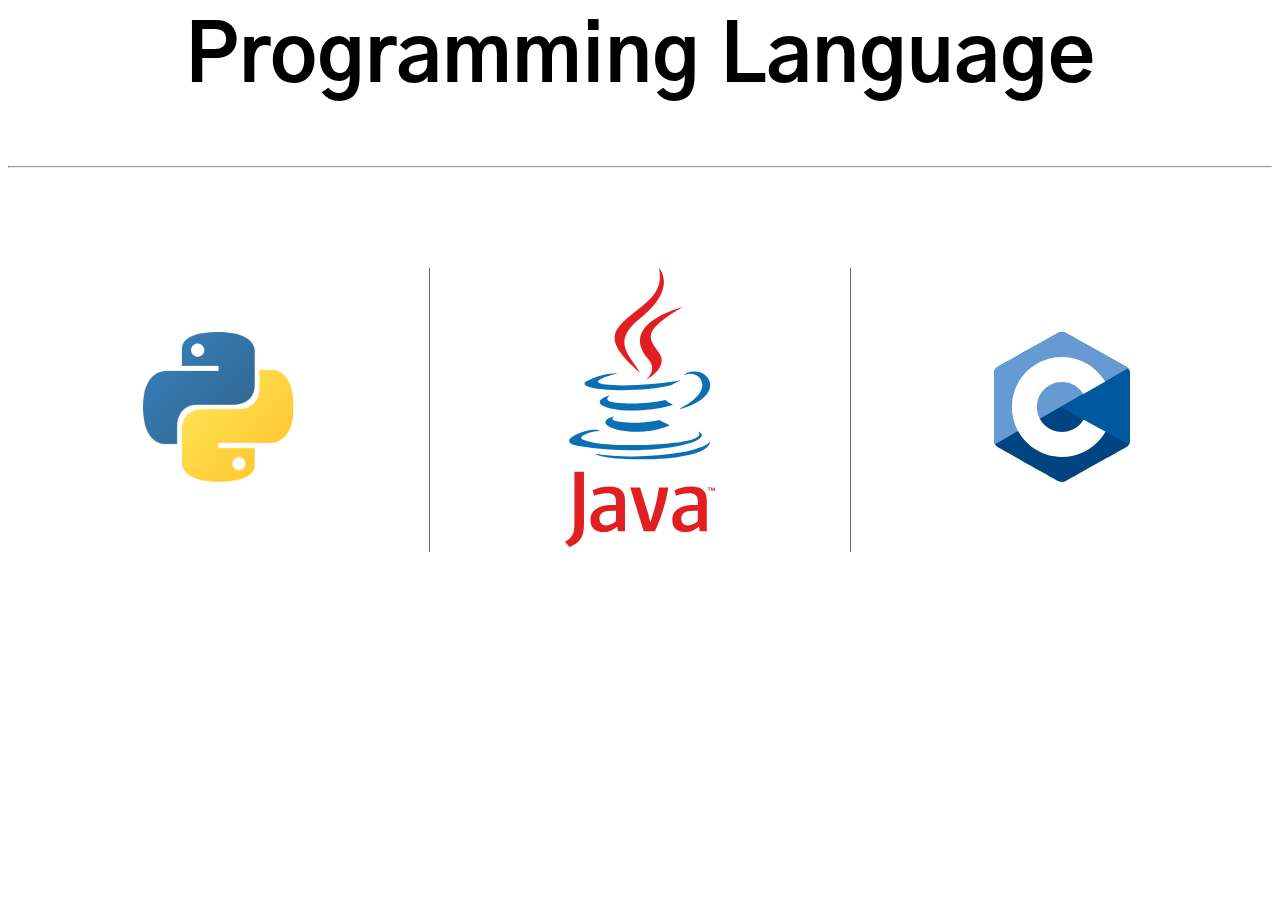
==== commit 0439d093: "Add files via upload" ====
--- a/index.html
+++ b/index.html
@@ -5,8 +5,8 @@
         <meta charset="UTF-8">
         <meta http-equiv="X-UA-Compatible" content="IE=edge">
         <meta name="viewport" content="width=device-width, initial-scale=1.0">
-        <title>Programming Language</title>
-        <link rel="stylesheet" href="./project/prolang.css">
+        <title>프로그램 언어</title>
+        <link rel="stylesheet" href="index.css">
         <link rel="preconnect" href="https://fonts.googleapis.com">
         <link
             rel="preconnect"
@@ -15,906 +15,46 @@
         <link
             href="https://fonts.googleapis.com/css2?family=Gothic+A1&display=swap"
             rel="stylesheet">
-        <link rel="stylesheet" href="./prolang.css">
+        <link rel="preconnect" href="https://fonts.googleapis.com">
+        <link
+            rel="preconnect"
+            href="https://fonts.gstatic.com"
+            crossorigin="crossorigin">
+        <link
+            href="https://fonts.googleapis.com/css2?family=Gothic+A1&family=Merriweather:wght@900&display=swap"
+            rel="stylesheet">
         <style>
             * {
                 font-family: 'Gothic A1', sans-serif;
             }
         </style>
-
-        <script
-            src="https://cdnjs.cloudflare.com/ajax/libs/gsap/3.6.1/gsap.min.js"
-            integrity="sha512-cdV6j5t5o24hkSciVrb8Ki6FveC2SgwGfLE31+ZQRHAeSRxYhAQskLkq3dLm8ZcWe1N3vBOEYmmbhzf7NTtFFQ=="
-            crossorigin="anonymous"
-            referrerpolicy="no-referrer"></script>
-        <script
-            src="https://cdnjs.cloudflare.com/ajax/libs/gsap/3.6.1/ScrollToPlugin.min.js"
-            integrity="sha512-kSI9CgGh60rJbNVeMJvfNX0UTKAq8LEOea/yKJQbFpIroxT7bf9/zUFXbnfsQP5F6xlOOHtCfBPgsE1ceiHnRw=="
-            crossorigin="anonymous"
-            referrerpolicy="no-referrer"></script>
-
     </head>
+    
     <body>
-        <div id="goto-top">
-            <div class="material-icons">
-                <arrow_upward></div>
-            </div>
-            <script>
-                const gotoTopEl = document.querySelector('#goto-top')
-                window.addEventListener('scroll', function () {
-                    if (window.scrollY > 500) {
-                        gsap.to(gotoTopEl, .2, {x: 0})
-                    } else {
-                        gsap.to(gotoTopEl, .2, {x: 100})
-                    }
-                }, 300)
-                gotoTopEl.addEventListener('click', function () {
-                    gsap.to(window, .7, {scrollTo: 0})
-                })
-            </script>
-
-            <header class="mainName">
-                Programming Language</header>
-            <hr>
-            <div class="navi">
-                <div>
-                    <button type="button" onclick="location.href='python.html'">1. Python
-                    </button>&nbsp;&nbsp;&nbsp;&nbsp;&nbsp; &nbsp;&nbsp;&nbsp;&nbsp;&nbsp; &nbsp;
-                    <button type="button" onclick="location.href='java.html'">2. Java
-                    </button>&nbsp;&nbsp;&nbsp;&nbsp;&nbsp;&nbsp;&nbsp;&nbsp;&nbsp;&nbsp; &nbsp;
-                    <button type="button" onclick="location.href='c.html'">3. C
-                    </button>&nbsp;&nbsp;&nbsp;&nbsp;&nbsp;
-                </div>
-            </div>
-            <hr>
-            <div class="logo">
-                <img
-                    style="height:min; text-align:center;"
-                    src="https://w.namu.la/s/8d7cf0f577691e498e68bcaaa6e2abc8ea514deb7345cc10fd807bf2590488e979ef37ec6823b901e5c55993ca5bad955c7cce1de6dbbaec361c295c8b64b90f3b12a48da7c79dc14251103f6019cc93ce1c9c123d9df09b77bfef6c6a156838">
-            </div>
-            <nav class="mainDisplay">
-                <section class="listStyle">
-                    <div class="list">
-                        <h2 id="main">목차</h2><br>
-                        <span>
-                            <a href="#s1">1.</a>&nbsp;개요</span>
-                        <br><br>
-                        <span>
-                            <a href="#s2">2.</a>&nbsp;상세</span>
-                        <br><br>
-                        <span>
-                            <a href="#s3">3.</a>&nbsp;특징
-                            <ul>
-                                <a href="#s3-1">3.1.</a>&nbsp;디자인 철학</ul>
-                            <ul>
-                                <a href="#s3-2">3.2.</a>&nbsp;뚜렷한 권장 코드 스타일</ul>
-                            <ul>
-                                <a href="#s3-3">3.3.</a>&nbsp;순수 객체 지향</ul>
-                            <ul>
-                                <a href="#s3-4">3.4.</a>&nbsp;반복 가능한 객체</ul>
-                        </span>
-                        <span>
-                            <a href="#s4">4.</a>&nbsp;장점
-                            <ul>
-                                <a href="#s4-1">4.1.</a>&nbsp;빠른 개발 속도</ul>
-                            <ul>
-                                <a href="#s4-2">4.2.</a>&nbsp;피드백의 용이성</ul>
-                            <ul>
-                                <a href="#s4-3">4.3.</a>&nbsp;과학 및 공학 친화성</ul>
-                            <ul>
-                                <a href="#s4-4">4.4.</a>&nbsp;거대한 생태계</ul>
-                            <ul>
-                                <a href="#s4-5">4.5.</a>&nbsp;교육의 편의성</ul>
-                        </span>
-                        <span>
-                            <a href="#s5">5.</a>&nbsp;단점
-                            <ul>
-                                <a href="#s5-1">5.1.</a>&nbsp;느린 실행 속도</ul>
-                            <ul>
-                                <a href="#s5-2">5.2.</a>&nbsp;일반 사용자에게의 배포</ul>
-                        </span>
-
-                    </div>
-                </section>
-                <article class="center">
-                    <div id="s1">
-                        <br>
-                        <strong class="Sname">
-                            <a href="#main">1.</a>
-                            개요</strong><br>
-                        <hr>
-                        <p>
-                            1991년에 발표된
-                            <a href="https://namu.wiki/w/%EC%9D%B8%ED%84%B0%ED%94%84%EB%A6%AC%ED%84%B0">인터프리터</a>
-                            방식의
-                            <a
-                                href="https://namu.wiki/w/%ED%94%84%EB%A1%9C%EA%B"
-                                7%b8%eb%9e%98%eb%b0%8d%20%ec%96%b8%ec%96%b4="7%B8%EB%9E%98%EB%B0%8D%20%EC%96%B8%EC%96%B4">프로그래밍 언어
-                            </a>
-                            다.
-                        </p>
-                        <p>
-                            영어와 비슷해서 읽고 쓰기 쉬운 특유의 문법과 그로 인해 전 세계의 개발자들로부터 만들어진 수많은 패키지들 덕분에 사용할 수 있는 용도가
-                            무궁무진해져 2010년대 중반부터 주류 프로그래밍 언어로 당당히 올라서게 되었다.
-                        </p>
-                    </div>
-                    <div id="s2">
-                        <br>
-                        <strong class="Sname">
-                            <a href="#main">2.</a>
-                            상세</strong><br>
-                        <hr>
-                        <p>
-                            문법이 매우 쉬워서 작성하기에 간단하기 때문에 초보자들이 처음 프로그래밍을 배울 때 추천되는 언어이다. 오죽하면 파이썬의 별명이
-                            <strong>"실행할 수 있는
-                                <a
-                                    href="https://namu.wiki/w/%EC%9D%98%EC%82%AC%EC%BD%94%EB%93%9C?from=%EC%9D%98%EC%82%AC%20%EC%BD%94%EB%93%9C">의사 코드</a>(Executable pseudocode)"</strong>일
-                            정도. 실제로도 미국 공과 대학교에서 컴퓨터 프로그래밍 입문 수업으로 파이썬을 많이 사용하기도 한다. 학습용으로 좋은 언어인 동시에 실사용률과
-                            생산성도 높은 강력한 언어인 셈.
-                        </p>
-
-                        <p>
-                            창시자는 네덜란드의 프로그래머
-                            <a
-                                href="https://ko.wikipedia.org/wiki/%EA%B7%80%EB%8F%84_%EB%B0%98_%EB%A1%9C%EC%84%AC">귀도 반 로섬(Guido van Rossum)</a>.
-                            1989년 크리스마스 주에, 연구실이 닫혀있어서 심심한 김에 만든 프로그래밍 언어이다. 농담이 아니고 반 로섬을 유럽에서는 애덤 스미스에 비교할
-                            정도며, 네덜란드에서는 기술자의 대명사로 취급된다. 프로그래밍계의 경제학자라나... 심심해서 만들었다는 것은
-                            <a style="color:green" ;=";" href="https://www.python.org/doc/essays/foreword/">파이썬 서문</a>과
-                            <a
-                                style="color:green"
-                                ;=";"
-                                href="https://www.imaso.co.kr/news/article_view.php?article_idx=20150921073159">마이크로소프트웨어와 한 인터뷰</a>를 보면 알겠지만 사실이다.
-                            <strong>능력 있는 기술자들은 대부분 심심할 때, 혹은 실수로 걸작을 만든다.</strong>
-                            그리고 파이썬이라는 이름은 귀도가 즐겨 보던 영국의 6인조 코미디 그룹
-                            <a href="https://namu.wiki/w/%EB%AA%AC%ED%8B%B0%20%ED%8C%8C%EC%9D%B4%EC%84%A0">
-                                몬티 파이썬</a>에서 따왔다고 한다.
-                        </p>
-                        <p>
-                            실생활에서는 엑셀 자동화, 파일 처리 자동화, 웹 크롤링 자동화, 3D 모델링 자동화와 같이 업무 시간을 단축해 주는 언어로 활용할 수 있다.
-                            물론 이 외에도 자동화하거나 만들 수 있는 것들은 끝없이 많다.
-                        </p>
-                        <p>
-                            시중에서 가장 널리 알려진, 파이썬으로 만든 프로그램 중 하나가
-                            <a href="https://namu.wiki/w/Dropbox?from=%EB%93%9C%EB%A1%AD%EB%B0%95%EC%8A%A4">드롭박스</a>, 구글의 앱 엔진과 유튜브, 넷플릭스 등이 있다.
-                        </p>
-                        <p>
-                            파이썬 소프트웨어 재단(PSF)에서는 공식 문서로
-                            <a style="color:green" ;=";" href="https://peps.python.org/">파이썬 개선 제안(PEP)</a>이라는
-                            것을 작성하고 있다. 글 작성 순서에 따라 PEP 8, PEP 20과 같이 번호를 붙인다. 이는 파이썬 코드의 일관성과 발전 방향의 통일을 위해
-                            작성하는 것으로, 이 PEP는 파이썬 커뮤니티에서는 성경 내지는 법전과 같은 존재로 자리 잡고 있다. 이렇게 명확한 코딩 가이드를 제공한다는
-                            점은 다른 언어들과 확실히 구분되는 점이다.
-                        </p>
-                    </div>
-                    <div id="s3">
-                        <br>
-                        <strong class="Sname">
-                            <a href="#main">3.</a>
-                            특징</strong><br>
-                        <hr>
-                        <div id="s3-1">
-                            <br>
-                            <strong class="Sname">&nbsp;&nbsp;<a href="#main">3.1</a>
-                                디자인 철학</strong><br>
-                            <hr>
-                            <p>
-                                "가장 아름다운 하나의 답이 존재한다" 를 기본으로 하고 있다.
-                            </p>
-
-                            예를 들어 팩토리얼 함수는 다음과 같이 간결히 나타낼 수 있다. 이 예시에서는 3항 연산자(Ternary operator)도 쉽게 읽혀 파이썬의
-                            "실행할 수 있는 의사 코드"라는 별명을 다시금 느낄 수 있다.
-
-                            <p>
-                                <div class="normalBox">
-                                    <strong style="color:blue">def</strong>
-                                    factorial(x):
-                                    <strong style="color:blue">return</strong>
-                                    1
-                                    <strong style="color:blue">if</strong>
-                                    x == 0
-                                    <strong style="color:blue">else</strong>
-                                    x * factorial(x - 1)</span>
-                                <br><br>
-                            </div>
-                        </p>
-                        이것은 남이 작성한 코드를 내가 읽고 이해해야 하는 경우 아주 절실히 느낄 수 있다.
-                        <a style="color:green" ;=";" href="https://www.python.org/dev/peps/pep-0020/">PEP 20</a>에서 제시된 파이썬 기본 철학(The Zen of Python)에 자세히 나열되어 있다.
-                        <p>
-                            <ol style="line-height: 25px;">
-                                <li>아름다운 것이 추한 것보다 낫다. (Beautiful is better than ugly.)</li>
-                                <li>명시적인 것이 암시적인 것보다 낫다. (Explicit is better than implicit.)</li>
-                                <li>간결한 것이 복합적인 것보다 낫다. (Simple is better than complex.)</li>
-                                <li>복합적인 것이 복잡한 것보다 낫다. (Complex is better than complicated.)</li>
-                                <li>수평적인 것이 내포된 것보다 낫다. (Flat is better than nested.)</li>
-                                <li>여유로운 것이 밀집한 것보다 낫다. (Sparse is better than dense.)</li>
-                                <li>가독성은 중요하다. (Readability counts.)</li>
-                                <li>특별한 경우들은 규칙을 어길 정도로 특별하지 않다. (Special cases aren't special enough to break
-                                    the rules.)
-                                </li>
-                                <li>허나 실용성은 순수성을 이긴다. (Although practicality beats purity.)</li>
-                                <li>오류는 절대로 조용히 지나가지 않는다. (Errors should never pass silently.)</li>
-                                <li>명시적으로 오류를 감추려는 의도가 아니라면. (Unless explicitly silenced.)</li>
-                                <li>모호함을 대할 때, 이를 추측하려는 유혹을 거부하라. (In the face of ambiguity, refuse the
-                                    temptation to guess.)</li>
-                                <li>명확한, 그리고 가급적이면 유일한 하나의 방법은 항상 존재한다. (There should be one-- and preferably
-                                    only one --obvious way to do it.)</li>
-                                <li>비록 그 방법이 처음에는 명확해 보이지 않을지라도[9]. (Although that way may not be obvious at
-                                    first unless you're Dutch.)</li>
-                                <li>지금 행동에 옮기는 것이 아예 안 하는 것보다는 낫다. (Now is better than never.)</li>
-                                <li>비록 아예 안 하는 것이 지금 *당장* 하는 것보다 나을 때도 많지만. (Although never is often better than
-                                    *right* now.)</li>
-                                <li>구현 결과를 설명하기 쉽지 않다면, 그것은 나쁜 아이디어이다. (If the implementation is hard to
-                                    explain, it's a bad idea.)</li>
-                                <li>구현 결과를 설명하기 쉽다면, 그것은 좋은 아이디어일지도 모른다. (If the implementation is easy to
-                                    explain, it may be a good idea.)</li>
-                                <li>네임스페이스를 사용하는 것은 완전 좋은 생각이다! (Namespaces are one honking great idea -- let's
-                                    do more of those!)</li>
-                            </ol>
-                        </p>
-                        <p>
-                            파이썬의 이런 철학은 이후 다른 프로그래밍 언어들에도 수출되어, 2010년대 들어서는 기존 언어들도
-                            <strong>파이썬처럼 최대한 문법 구조를 단순화시키고 통일하려는 문법 대통일 운동</strong>이 일어나기 시작했다. 이는 프로그래머들이 프로그램을 돌려보기 좋게 한다는
-                            <strong>매우 좋은 영향</strong>이 있기 때문이다.
-                        </p>
-                        따라서 다른 언어들의 코딩 스타일은 각자의 취향에 맞게 발산 진화하는 반면, 파이썬은 위의 철학들을 만족시키는 하나의 스타일로 수렴 진화하는
-                        성향이 있다. 이런 성향은 다른 언어에는 없는 파이썬스러움(<strong>pythonic</strong>)이라는독특한개념을낳게되었는데,복잡하지 않으면서 의미가 명확하고, 코드의 축약보다 뚜렷하게 보이는 흐름을 중시하는 파이썬의 철학을 지칭하는개념이다.
-                    </div>
-                    <div id="s3-2">
-                        <br>
-                        <strong class="Sname">&nbsp;&nbsp;<a href="#main">3.2</a>
-                            뚜렷한 권장 코드 스타일</strong><br>
-                        <hr>
-                        <p>
-                            특유의 철학 때문에 문법이 엄격한 편이다. 잘 작동하는지와는 별개로 가독성을 위해 이렇게 쓰기를 권장한다는 스타일 가이드까지 있다. 파이썬 공식
-                            문서에서는 파이썬에 맞는 코딩 스타일을 지키기를 권장하는데, 이것이 바로
-                            <a style="color:green" ;=";" href="https://www.python.org/dev/peps/pep-0008/">PEP 8</a>이다.
-                        </p>
-                        <p>
-                            블럭 처리 규칙 보통 다른 언어에서는 중괄호를 블럭 단위로 사용하지만, 파이썬에서는 중괄호 대신 들여쓰기를 사용한다. 이 들여쓰기 문법 때문에
-                            PEP 8에 명시된 공식 코딩 가이드에서는 소스 코드 들여쓰기에 탭(Tab) 문자 대신 공백(Space) 4문자를 넣기를 매우 강력히 권장한다.
-                            탭 문자는 사용자나 시스템의 설정에 따라 서로 다른 폭의 공백이 생긴다. 문제는 파이썬 인터프리터가 탭 문자 하나를 공백 1문자로 처리한다는
-                            것이다. 탭 문자로 들여쓰기를 처리하면 자신과 다른 탭 설정을 가진 편집기에서 코드를 열어 볼 경우 코드 들여쓰기가 높은 확률로 망가져 버리고,
-                            그걸 교정해 보겠다고 들여쓰기에 공백 문자를 혼용하는 순간 해당 소스 코드는 사람이 고칠 수 없는 형태로(시각적으로는 블록이 맞지만 파이썬
-                            인터프리터는 다른 블록으로 인식) 망가져 버린다. 물론 이렇게 스페이스 바를 네 번이나 치는 귀찮은 행위를 프로그래머들이 가만 놔둘 리가 없다.
-                            PyCharm, VSCode 등 파이썬 개발자들이 애용하는 최신 편집기는 탭 키 누르면 공백 4개로 자동 변환되어 입력되는 기능이 지원되므로
-                            이들 편집기를 이용하면 공백 4개를 번거롭게 칠 필요가 없어진다.
-                        </p>
-                        <p>
-                            <div class="normalBox">
-                                <strong style="color:blue">def</strong>
-                                factorial(x):
-                                <strong style="color:blue">if</strong>
-                                x == 0:
-                                <strong style="color:blue">return</strong>
-                                1
-                                <strong style="color:blue">else</strong>:
-                                <strong style="color:blue">return</strong>
-                                x * factorial(x - 1)
-                            </div>
-                        </p>
-                        <p>
-                            <strong>작명 규칙</strong>
-                            파이썬에서는 변수나 클래스 이름을 어떻게 짓든 잘 작동한다. 그렇지만 PEP 8 에서는 이에 대한 권장 스타일도 명시하고 있다. 파이썬을 코딩할
-                            때에는 가독성을 위해 이 권장 스타일을 따르는 것이 좋다. 아래는
-                            <strong>이름에 대한 대표적인 스타일 가이드</strong>이다.
-                        </p>
-                        <ul>
-                            <li>일반적으로 스네이크 표기를 쓰되, 특정한 종류에는 파스칼 표기를 쓴다. 표기법은 코딩 스타일 참고.</li>
-                            <li>변수는 소문자로 시작하며, 내부변수(internal)는 맨 앞에 밑줄(underbar, _) 1개로 시작하며, 숨은변수(hidden)은
-                                밑줄 2개로 시작한다.</li>
-                            <p>
-                                <ul>
-                                    <li>&nbsp;&nbsp;attribute_name = 0</li>
-                                    <li>_protected_attribute_name = 0</li>
-                                    <li>__hidden_attribute_name = 0</li>
-                                </ul>
-                        </ul>
-                    </p>
-            </ol>
-            <p>
-                <div>
-                    <table style="width: 575.109px;" border="1">
-                        <tbody>
-                            <tr style="height: 29px;">
-                                <td style="width: 194px; height: 29px; text-align: center;">
-                                    <strong>종류</strong>
-                                </td>
-                                <td style="width: 82px; height: 29px; text-align: center;">
-                                    <strong>규칙</strong>
-                                </td>
-                                <td style="width: 132.109px; height: 29px;">
-                                    <p style="text-align: center;">
-                                        <strong>예시</strong>
-                                    </p>
-                                </td>
-                            </tr>
-                            <tr style="height: 29px;">
-                                <td style="width: 194px; height: 29px; text-align: center;">패키지(package)</td>
-                                <td style="width: 82px; height: 29px; text-align: center;">스네이크()</td>
-                                <td style="width: 132.109px; height: 29px; text-align: center;">&nbsp;</td>
-                            </tr>
-                            <tr style="height: 29px;">
-                                <td style="width: 194px; height: 29px; text-align: center;">모듈(module)</td>
-                                <td style="width: 82px; height: 29px; text-align: center;">스네이크()</td>
-                                <td style="width: 132.109px; height: 29px;">
-                                    <p style="text-align: center;">import module_name</p>
-                                </td>
-                            </tr>
-                            <tr style="height: 29px;">
-                                <td style="width: 194px; height: 29px; text-align: center;">클래스(class)</td>
-                                <td style="width: 82px; height: 29px; text-align: center;">파스칼()</td>
-                                <td style="width: 132.109px; height: 29px; text-align: center;">class ClassName()
-                                </td>
-                            </tr>
-                            <tr style="height: 29px;">
-                                <td style="width: 194px; height: 29px; text-align: center;">예외(exception)</td>
-                                <td style="width: 82px; height: 29px; text-align: center;">파스칼</td>
-                                <td style="width: 132.109px; height: 29px; text-align: center;">&nbsp;</td>
-                            </tr>
-                            <tr style="height: 29px;">
-                                <td style="width: 194px; height: 29px; text-align: center;">함수(function)</td>
-                                <td style="width: 82px; height: 29px; text-align: center;">스네이크()</td>
-                                <td style="width: 132.109px; height: 29px; text-align: center;">def function_name()
-                                </td>
-                            </tr>
-                            <tr style="height: 29px;">
-                                <td style="width: 194px; height: 29px; text-align: center;">상수(constant)</td>
-                                <td style="width: 82px; height: 29px; text-align: center;">
-                                    <strong>대문자</strong>+밑줄
-                                </td>
-                                <td style="width: 132.109px; height: 29px;">MODULE_CONSTANT_NAME</td>
-                            </tr>
-                            <tr style="height: 29px;">
-                                <td style="width: 194px; height: 29px; text-align: center;">변수(variable)</td>
-                                <td style="width: 82px; height: 116px; text-align: center;" rowspan="4">스네이크</td>
-                                <td
-                                    style="width: 132.109px; height: 116px; vertical-align: middle; text-align: center;"
-                                    rowspan="4">variable_name = 0</td>
-                            </tr>
-                            <tr style="height: 29px;">
-                                <td style="width: 194px; height: 29px; text-align: center;">매개변수(parameter)</td>
-                            </tr>
-                            <tr style="height: 29px;">
-                                <td style="width: 194px; height: 29px; text-align: center;">지역변수</td>
-                            </tr>
-                            <tr style="height: 29px;">
-                                <td style="width: 194px; height: 29px; text-align: center;">인스턴스 변수 (instance variable)</td>
-                            </tr>
-                            <tr style="height: 29px; text-align: center;">
-                                <td style="width: 194px; height: 29px;">메서드(method)</td>
-                                <td style="width: 82px; height: 29px;">스네이크()</td>
-                                <td style="width: 132.109px; height: 29px;">method_name()</td>
-                            </tr>
-                        </tbody>
-                    </table>
-                </div>
-            </p>
-            <p>
-                문법 규칙: 아래는 권장되는 대표 유형이다.
-                <ul>
-                    <li>한 줄은 79글자로 제한하기</li>
-                    <li>import는 파일의 맨 위에 적고 내장 모듈, 제3자 모듈, 직접 만든 모듈 순서로 불러들이기</li>
-                    <li>인스턴스 메서드의 첫 인자는 self로 쓰고, 클래스 메서드의 첫 인자는 cls로 쓰기</li>
-                    <li>할당 연산자(=)의 앞뒤로 공백 넣기</li>
-                </ul>
-            </p>
-            <p>
-                파이썬의 문법이 PEP 8을 지키는지 확인해 주는 파이썬 패키지도 있는데, Pylint와 Flake8이 대표적이다. 코드 스타일을 자동으로 권장
-                사항에 맞추어 수정해 주는 파이썬 패키지도 있는데,
-                <a style="color:green" ;=";" href="https://github.com/psf/black">Black</a>이
-                대표적이다. PyCharm이나 Visual Studio Code 편집기를 사용할 경우에는 저 패키지들을 GUI를 통해 편리하게 사용할 수 있다.
-            </p>
-        </div>
-        <div id="s3-3">
-            <br>
-            <strong class="Sname">&nbsp;&nbsp;<a href="#main">3.3</a>
-                순수 객체 지향</strong><br>
-            <hr>
-            <p>
-                파이썬에는 원시 타입(Primitive Type)이 존재하지 않으며, 모든 것이 객체로 취급된다. 나아가 클래스, 함수 역시 객체로 취급할 수
-                있다. 상수 역시 상수가 저장된 객체라고 본다. 다음과 같은 상수 할당문이 있을 때,
-            </p>
-            <div class="normalBox">
-                x = 10
-            </div>
-            <p>
-                이는 변수 x 자체에 10이 할당된 것이 아니라 x가 10이 저장된 상수 객체를 가리키는 것을 의미한다. 내부적으로는 C의 포인터 연산과 같은
-                동작이 행해지는 것이다. 이렇게 x에 대입되는 값을 변경할 경우,
-            </p>
-            <div class="normalBox">
-                x = 10 x = 20
-            </div>
-            <p>
-                x가 가리키는 대상이 10이 저장된 상수 객체에서 20이 저장된 상수 객체로 바뀐 것이다. x 자체의 값이 10에서 20으로 바뀐 게 아니다.
-            </p>
-
-            <img
-                src="https://w.namu.la/s/[base64]">
-            <p>
-                파이썬 버전 3의 표준 타입 계층 구조에서 주요 자료형은 그림과 같다. 이 중에서도 크게 불변 객체(Immutable Object)와 가변
-                객체(Mutable Object)로 나눌 수 있다. 불변 객체에는 상수(숫자), 문자열, 바이트, 그리고 튜플이 있다. 이 네 가지를 제외한
-                나머지 객체는 모두 가변 객체이며, 값을 수정할 수 있다. 불변 객체의 값을 수정할 때는 바뀐 값이 저장된 새로운 객체를 생성하고 참조 대상을
-                새 객체로 옮기는 식으로 동작한다. 이와 같은 특징 때문에 파이썬은 순수 객체지향 언어라고 할 수 있고, 이와 같은 순수 객체 지향 언어의 또
-                다른 예로는
-                <a href="https://namu.wiki/w/Ruby">Ruby</a>가 있다.
-            </p>
-            <p>
-                다만 객체 지향 언어라는 표현은 주의해서 사용할 필요가 있다. 객체 지향은 어디까지나 프로그래밍 패러다임이므로, 파이썬이 객체 지향 언어임은
-                프로그램 작성이 항상 객체 지향으로 이루어진다는 의미는 아니다. 대부분 처음 파이썬을 배울 때는 절차 지향적으로 프로그래밍을 하게 되며, 심지어
-                함수형 프로그래밍도 할 수 있다.
-            </p>
-            <p>
-                함수의 매개 변수로 불변 객체를 넘겼냐 가변 객체를 넘겼냐에 따라서 함수 바깥에 있는 인자의 값도 수정할 수 있는지 없는지가 달라진다. 불변
-                객체를 넘겼으면 값의 복사만 일어나고 함수 바깥에는 영향을 주지 못하므로 '값에 의한 호출(Call by Value)'이 될 것이며, 가변
-                객체를 넘겼으면 함수 바깥에까지 영향을 줄 수 있으므로 '<a
-                    href="https://namu.wiki/w/%EC%B0%B8%EC%A1%B0%EC%97%90%20%EC%9D%98%ED%95%9C%20%ED%98%B8%EC%B6%9C">참조에 의한 호출</a>(CallbyReference)'이될것이다.파이썬 공식 문서에서는 파이썬의 인자 전달 방식을 '할당에 의한 호출(Call byAssignment)',또는 '객체 참조에의한호출(Callby Object Reference)'이라고 명시하고 있다.
-            </p>
-        </div>
-        <div id="s3-4"><br>
-            <strong class="Sname">&nbsp;&nbsp;<a href="#main">3.4</a>
-                반복 가능한 객체</strong><br>
-            <hr>
-            <p>
-                파이썬의 가장 큰 특징 중 하나. 파이썬은 반복 가능한 객체(iterable)라는 강력한 기능을 제공한다. 이 객체는 집합, 문자열, 리스트,
-                튜플, 딕셔너리, 그리고 함수까지도 반복이 가능하며, 이것을 for 구문에서 사용할 수 있게 해준다. 리스트와 튜플 등은 좀 편해지는
-                정도라 할 수 있지만, 함수의 값을 반복할 수 있다는 것은 큰 장점이다. 그 예로 n의 배수를 구하는 f(n) 함수가 있을 때,
-            </p>
-            <p>
-                <div class="normalBox">
-                    <strong style="color:blue">def</strong>
-                    f(n):<br>
-                    &nbsp;&nbsp;&nbsp;&nbsp;&nbsp;&nbsp;&nbsp;x = 1<br>
-                    &nbsp;&nbsp;&nbsp;&nbsp;&nbsp;&nbsp;&nbsp;<strong style="color:blue">while</strong>
-                    True:<br>
-                    &nbsp;&nbsp;&nbsp;&nbsp;&nbsp;&nbsp;&nbsp;&nbsp;&nbsp;&nbsp;&nbsp;&nbsp;<strong style="color:blue">yield</strong>
-                    n*x<br>
-                    &nbsp;&nbsp;&nbsp;&nbsp;&nbsp;&nbsp;&nbsp;&nbsp;&nbsp;&nbsp;&nbsp;&nbsp;x += 1<br><br>
-
-                    ot = f(2)<br>
-                    print(ot)<br>
-                    print(next(ot))<br>
-                    print(next(ot))
-                </div>
-            </p>
-            <p>
-                와 같은 함수를 만드는 것도 가능하다. 함수를 호출하고 나서도 함수가 완전히 끝나기 전까지는 지역 변수가 남아있으며, 함수가 끝나야 지역 변수가
-                삭제된다. 따라서 함수를 호출할 때마다 x의 값이 증가한다. 이렇게 만들어진 반복 가능한 객체는 __next__ 함수나 next(객체) 함수,
-                또는 for ... in 객체와 같은 문법들을 이용하여 순서대로 값을 호출할 수 있다. 특히 제너레이터의 경우, 미리 만들어놓는 게 아니라,
-                호출 될 때 반환값을 새로 만들어 반환하는 방식이기 때문에 메모리 관리 면에서도 이점이 있다.
-            </p>
-        </div>
-    </div>
-    <div id="s4">
-        <br>
-        <strong class="Sname">
-            <a href="#main">4.</a>
-            장점</strong><br>
+        <header class="topName">
+            <div style="cursor:pointer" onclick="location.href='index.html';">
+            Programming Language</div></header>
         <hr>
-        <div id="s4-1"><br>
-            <strong class="Sname">&nbsp;&nbsp;<a href="#main">4.1</a>
-                빠른 개발 속도</strong><br>
-            <hr>
-            <img
-                src="https://w.namu.la/s/adb574b12427b293e0f08880f5c40746498afc9c3873d14a9bb9ee2bac99bfbd5a15f8aa6244ea78e60b378bb642b6cf5782ba40a7bd451368e5fe1171b0ae688cfcc50d96f5c315e7161807dab6c3e53e0aaddea03bcba9039179c43917b7f7">
-            <br>
-            <strong>xkcd<a style="color:green" ;=";" href="http://xkcd.com/353/">
-                    353화 Python</a>
-            </strong>
-            <p>
-                <del>
-                    옛날 만화라 지금과는 다른 부분이 있는데, 파이썬 3.0부터는 print "Hello, World!"라고 쓰면 오류가 발생한다. 이제는
-                    print("Hello, World!")라고 써야 한다. 참고로 저 만화는 파이썬 내에 이스터 에그로 삽입되기도 했다. import
-                    antigravity로 antigravity 모듈을 불러오면 나온다.
-                    <a href="http://www.youtube.com/watch?v=_V0V6Rk6Fp4">영상</a>
-                </del>
-            </p>
-            <p>
-                파이썬의 아이덴티티. 높은 생산성은 그 무엇과도 비교할 수 없는 파이썬만의 특징이다. 전 세계의 모든
-                <a
-                    href="https://namu.wiki/w/%ED%94%84%EB%A1%9C%EA%B7%B8%EB%9E%98%EB%B0%8D%20%EC%96%B8%EC%96%B4">프로그래밍 언어</a>
-                중에서 파이썬 정도의 낮은 난이도를 가지면서, 범용성을 갖추고, 파이썬 수준의 프로그램 개발 속도를 따라잡을 수 있는 언어가 없다. 파이썬으로
-                만든 프로그램을 같은 객체 지향 프로그래밍 언어인 Java나 C++로 만드려는 순간 숨이 턱 막힐 정도. 이런 언어들을 사용하려면 설계부터
-                난감해진다.
-            </p>
-            <p>
-                인터프리터 언어이면서 우수한 자료형과 다양한 모듈 등을 제공해 개발 기간이 단축되는 것이 특징. 'C언어로 2년 동안 완성하지 못한 프로젝트를
-                파이썬으로 한 달 만에 해냈다'는 극적인 경험담이 있을 정도다. 당장 파이썬의 집합 자료형 같은 경우 C언어로 구현하려고 하면 머리가 아파
-                온다. C언어와의 접착성도 좋기 때문에, 일단 파이썬으로 빨리 구현하고, 남은 시간에 속도에 병목이 되는 부분을 C++로 전환하는 전략을
-                내세우고 있다. 버전이 올라가면서 파이썬 자체도 그리 느리지 않게 되었다. 심지어 어셈블리어 같은 저수준 언어(Low level)도 파이썬에서
-                호출할 수 있다. 파이썬은 어지간한 다른 프로그래밍 언어들을 지원하는 호환성 덕분에 응용할 곳이 무궁무진하다.<del style="color:grey">실행 속도만 빼고</del>
-            </p>
-            <p>
-                개발 속도가 빠른 데에는 친절한 Traceback도 한몫한다. 코드를 실수로 잘못 짠 곳이 있다면, 어떤 스택을 통해 어떤 어떤 파일의 어떤
-                줄에서 어떤 함수에서 어떤 종류의 문제가 발생했는지 아주 자세하게 알려준다. 스택을 전부 보여주기 때문에 초보자에게는 당황스러울 수 있지만,
-                디버깅을 하다 보면 정말 편리하다. 아래는 오류(Exception) 발생 시의 터미널 출력 예시다.
-            </p>
-            <p>
-                <div class="normalBox">
-                    Traceback (most recent call last):<br>
-                    &nbsp;&nbsp;&nbsp;&nbsp;File "/path/to/example.py", line 4, in
-                    <module><br>
-                        &nbsp;&nbsp;&nbsp;&nbsp;&nbsp;&nbsp;&nbsp;&nbsp;greet('Chad')<br>
-                        &nbsp;&nbsp;&nbsp;&nbsp;File "/path/to/example.py", line 2, in greet<br>
-                        &nbsp;&nbsp;&nbsp;&nbsp;&nbsp;&nbsp;&nbsp;&nbsp;print('Hello, ' + someon)<br>
-                        NameError: name 'someon' is not defined
-                    </div>
-                </p>
-                <p>
-                    파이썬 가지고
-                    <a
-                        href="https://namu.wiki/w/%EC%8A%A4%ED%94%84%EB%A0%88%EB%93%9C%EC%8B%9C%ED%8A%B8">스프레드시트</a>나
-                    <a
-                        href="https://namu.wiki/w/%EB%8D%B0%EC%9D%B4%ED%84%B0%EB%B2%A0%EC%9D%B4%EC%8A%A4">데이터베이스</a>까지 만드는 괴수들도 있다. 파이썬으로
-                    <a href="https://namu.wiki/w/SQL">SQL</a>을 구현하는 건 불가능하다는 소리가 있었지만 우리의 Nerd들은 해내고
-                    말았다. 2013년 파이썬으로 관리하는 DB 개념이 잡힌 이후 수많은 피드백 끝에 2015년 도전 성공. 심지어 2017년 프랑스의 중견기업에서
-                    Python DB 프로젝트를 보더니 정말로 회사의 DB를 파이썬으로 관리하는 사업을 벌려서 DB화되지 못하고 저장되던 회사 내부의 파일형
-                    자료들과 기존의 DB에 저장된 자료를 접합시키는 사업까지 했다 한다.
-                </p>
-                <p>
-                    빠른 아이디어 구현이 생명인 연구소에서 각광을 받고 있고, 인스타그램, 유튜브, reddit 등이 파이썬을 주로 쓰고 있다고 알려져 있으며,
-                    외국의 구인 사이트에도 파이썬을 할 줄 아는 사람에 대한 수요가 많다. 컴퓨터 관련이 아닌 이공계 전반에서 많이 쓰이는 MATLAB은 오픈소스가
-                    아니라는 점이 최근 추세와 맞지 않아 입지가 좁아지고 있다. CG 업계에서도 사실상 표준으로 사용되는 스크립트 언어이다.
-                    <a href="https://namu.wiki/w/Autodesk%20Maya">MEL</a>,
-                    <a href="https://namu.wiki/w/3ds%20Max">MAXScript</a>
-                    등 프로그램별로 자체 스크립트 언어들이 난립하고 있었는데, 현재는 파이썬 스크립팅을 주력으로 밀고 있다.
-                </p>
-                <p>
-                    동적 타입 언어(Dynamically typed language)라는 점이 큰 프로젝트에서는 단점으로 작용하여 자료 구조 설계나 디버깅이
-                    어렵다는 지적도 있다. 다만 "정적 타입 vs. 동적 타입" 논쟁은 서로의 장단점이 있으며 일종의 종교 논쟁으로 취급받는다. 일례로 OCaml
-                    같은 강력한 타입 인터페이스(Hindley-Milner, System F 등)를 가진 경우, 모든 타입 에러(!)를 컴파일 타임에 잡아낼 수
-                    있는 반면에, 모든 버그가 타입 에러는 아니기 때문에 여전히 테스트 및 디버깅 과정은 필요하며, 타입 시스템으로 인한 부담 때문에 빠른 구현에는
-                    부담이 될 수 있다. 반면에 동적 언어는 빠른 구현의 이점이 있지만 타입 에러가 많이 나는 특징이 있다. 한마디로, 컴파일 언어의 경우에는
-                    컴파일 시간에 잡아낼 수 있는 오류를 범하게 된다는 소리. 파이썬으로 parser를 많이 작성해 봤다면, 십중팔구 읽은 숫자를 string으로
-                    저장했다가 나중에 연산을 했더니 연산이 불가능하다면서 에러가 나거나 이상한 결과가 나온 경험이 있을 것이다. 파이썬 3.5부터는 Type
-                    Hints를 이용해서 변수가 가질 수 있는 타입을 지정할 수 있게 되어 성능 향상에 도움은 안 되지만 가능한 오류를 쉽게 찾아낼 수 있게
-                    되었다.
-                </p>
-                <p>
-                    요즘은 가히 춘추 전국 시대라고 할 수 있을 만큼 새로운 언어와 프레임워크가 계속 등장하고 있으며, 아예
-                    <a href="https://namu.wiki/w/%ED%8F%B4%EB%A6%AC%EA%B8%80%EB%A1%AF">폴리글롯</a>(Polyglot)
-                    프로그래밍이라는 용어가 등장하는 시대다. 당장 구글만 해도 C++, Java, 파이썬을 골고루 섞어서 쓴다고 알려져 있으며, 게임도 메인은
-                    C++로 작성되었지만 스크립팅은 파이썬이나
-                    <a href="https://namu.wiki/w/Lua">Lua</a>로 된 경우(시드 마이어의 문명, WOW 등)를 매우 쉽게 찾아볼 수
-                    있다. 따라서 필요하다면 프로그래밍 언어를 가리지 않고 매우 능숙하게 사용할 수 있도록 공부해야 하며, 알고리즘, 디자인 패턴, 테스트 기법,
-                    동시성 프로그래밍(멀티쓰레드, 멀티프로세스) 등의 필요한 지식을 훤하게 꿰고 있어야 제대로 된 프로그래머/개발자가 될 수 있다.
-                </p>
-            </div>
-            <div id="s4-2"><br>
-                <strong class="Sname">&nbsp;&nbsp;<a href="#main">4.2</a>
-                    피드백의 용의성</strong><br>
-                <hr>
-                <p>
-                    디자인 철학 자체가 가장 완벽한 하나의 아름다운 해답을 찾는 파이썬 특유의 철학을 찾다 보니, 문법 자체가 딱 떨어지게 표현된다. 이 때문에
-                    다른 사람이 제안하고 만든 프로그램을 수많은 사람들이 보고 쉽게 접근할 수 있다. Perl 같은 경우는
-                    <strong>Write Once, Read Never</strong>라고 불릴 정도로 피드백과는 담을 쌓았는데, 파이썬은 문법이 통일되어 있다 보니
-                    <strong>Write Once, Read Infinitely</strong>가 되어버렸다. 그래서 프로그램 하나 만들면 다른 프로그래머들에
-                    의해 엄청난 양의 피드백이 들어오게 되었고, 이는 곧 생산성 향상으로도 이어졌다. 괜히 파이썬이
-                    <a style="color:green;" href="https://www.tiobe.com/tiobe-index/python/">시간이 갈수록 점유율이 상승하는 언어</a>가 아닌 것이다.
-                </p>
-            </div>
-            <div id="s4-3"><br>
-                <strong class="Sname">&nbsp;&nbsp;<a href="#main">4.3</a>
-                    과학 및 공학 친화성</strong><br>
-                <hr>
-                <p>
-                    파이썬은 과학과 공학 분야에서 필요한 여러 기능을 기본적으로 제공한다. 우선 언어 자체적으로 64비트를 넘어가는 매우 큰 정수를 지원한다. 또한
-                    허수를 기본적으로 지원하며, 표준 라이브러리의
-                    <a style="color:green;" href="https://docs.python.org/3/library/decimal.html">decimal</a>,
-                    <a style="color:green;" href="https://docs.python.org/3/library/fractions.html">fractions</a>
-                    모듈을 사용해 소수점과 유리수를 정밀하게 다룰 수 있다. 따라서 이러한 기능을 다루는 암호학과 통계 분야에서 쓰기에 알맞다.
-                </p>
-                <p>
-                    파이썬 생태계 또한 공학 및 과학 분야를 빵빵하게 지원한다. 복잡한 수치와 큰 데이터를 다루는 연산에 알맞은 NumPy, SciPy,
-                    pandas, 데이터를 그래프로 시각화하는 Matplotlib, 코드와 데이터를 함께 다룰 수 있는 Jupyter Notebook 등의 강력한
-                    패키지와 도구를 사용할 수 있다.
-                </p>
-                <p>
-                    파이썬 개발자들도 이러한 사실을 잘 알고 있기 때문에 언어 차원에서 관련 패키지를 위한 기능을 제공한다. 가령
-                    <a
-                        style="color:green;"
-                        href="https://docs.python.org/3/library/constants.html#Ellipsis">Ellipsis</a>
-                    (...) 상수는 사실상 NumPy 전용의 슬라이스 객체로 제공한다. 또한 3.5부터는
-                    <a href="https://namu.wiki/w/%ED%96%89%EB%A0%AC%EA%B3%B1">행렬곱</a>을 위한 @ 연산자가
-                    <a
-                        style="color:green;"
-                        href="https://docs.python.org/3/whatsnew/3.5.html#whatsnew-pep-465">추가되었다.</a>
-                </p>
-            </div>
-
-            <div id="s4-4"><br>
-                <strong class="Sname">&nbsp;&nbsp;<a href="#main">4.4</a>
-                    거대한 생태계</strong><br>
-                <hr>
-                <p>
-                    파이썬으로 무언가를 하고 싶어지면 그걸 하기 위한 패키지는 인터넷 어딘가에는 반드시 존재한다. 사실상 못 하는 것이 없다. 웹사이트 서버를
-                    구현하려고 하면 Python Web Framework를 쳐보자(<a href="https://namu.wiki/w/Django">Django</a>,
-                    <a href="https://namu.wiki/w/Flask">Flask</a>
-                    등).
-                    <a href="https://namu.wiki/w/%EA%B8%B0%EA%B3%84%ED%95%99%EC%8A%B5">기계학습</a>
-                    알고리즘을 쓰고 싶다면 python machine learning이라 검색하자(<a href="https://namu.wiki/w/scikit-learn">scikit-learn</a>,
-                    <a href="https://namu.wiki/w/TensorFlow">TensorFlow</a>,
-                    <a href="https://namu.wiki/w/PyTorch">PyTorch</a>). 얼굴 인식을 코드 몇 줄로 할 수도 있다(<a href="https://namu.wiki/w/OpenCV">OpenCV</a>). 기본적으로 설치되는 모듈인 tkinter 모듈을 이용하면 간단한 GUI 프로그래밍을 할 수 있다. 게임도 만들 수 있다(<a href="https://namu.wiki/w/Pygame">Pygame</a>). 비주얼 노벨도 만들 수 있다. 웹사이트 크롤링도 할 수 있다.
-                </p>
-            </div>
-
-            <div id="s4-5"><br>
-                <strong class="Sname">&nbsp;&nbsp;<a href="#main">4.5</a>
-                    교육의 편의성</strong><br>
-                <hr>
-                <p>
-                    파이썬은 위의 특징 때문에 교육용 프로그래밍 언어로 각광받고 있다. 한국, 미국의 여러 대학교 프로그래밍 교육들은 개론 수업 언어를 C,
-                    C++나 Java에서 파이썬으로 옮겨가는 추세다.
-                </p>
-                <p>
-                    주의할 점은 파이썬이 배우기 쉽다는 건 프로그래머 입장에서 나온 말이라는 것이다.
-                    <strong>그마저도 다른 언어에 비해 비교적으로 쉽다는 뜻이지, 깊게 파고들어 가거나 특유의 '파이썬스러운'(pythonic) 코딩을 하려면
-                        생각보다 신경 쓸 것도 많고 동적 언어에 익숙해져 있어야 한다.</strong>
-                    더욱이 컴파일러 없이 프로그래밍 하는 것은 깡초보에게 권장할 만한 것이 아닌게, 정적 언어에 대한 개념도 없이 동적 언어를 잡았다가는 오히려 더
-                    헷갈릴 수 있다. 왜 마이크로소프트가
-                    <a href="https://namu.wiki/w/TypeScript">TypeScript</a>를 만들었는지 잠시 생각해 보기 바란다.
-                    더욱이 파이썬은 편집증이 의심될 정도로 객체 위주로 돌아가긴 하지만, 언어의 패러다임을 보면 절차 지향, 객체 지향, 함수형 모두 사용할 수
-                    있는 언어다. 극단적으로 OOP를 지향하는 Java나 C#보다 더 신경 써야 할 것이 많다는 이야기. 하여튼 프로그래밍 자체를 마냥 쉬운 것으로
-                    생각하다면 큰코다친다. 프로그래밍을 쉽게 할 수 있는 것과 좋게 하는 것에는 큰 차이가 있으며, '좋은' 프로그래밍을 하는 것은 프로그래머의
-                    '역량'에 크게 좌우된다.
-                </p>
-            </div>
-        </div>
-
-        <div id="s5">
-            <br>
-            <strong class="Sname">
-                <a href="#main">5.</a>
-                단점</strong><br>
-            <hr>
-            <div id="s5-1"><br>
-                <strong class="Sname">&nbsp;&nbsp;<a href="#main">5.1</a>
-                    느린 실행 속도</strong><br>
-                <hr>
-                <p>
-                    우선 기본적으로 가장 아쉬운 점은 속도이다. 한
-                    <a
-                        style="color:green;"
-                        href="https://dl.acm.org/doi/abs/10.1145/3136014.3136031">논문</a>에 따르면,
-                    <a
-                        style="color:green;"
-                        href="https://en.wikipedia.org/wiki/The_Computer_Language_Benchmarks_Game">CLBG</a>에서
-                    제시한 10개의 벤치마킹을 돌려본 결과 파이썬은 C에 비해 71.90배의 시간, 2.80배의 메모리, 75.88배의 에너지를 더 소모한다고
-                    한다.
-                </p>
-                <p>
-                    느린 속도를 보완하기 위해서 보통 여러 가지 방법이 동원된다. 기본적으로는 파이썬 내장 모듈을 사용해서 멀티쓰레딩이나 멀티프로세싱을 구현한다.
-                    Scipy나 Numpy와 같은 모듈의 고속 계산 함수를 꺼내 쓰기도(Vectorize) 한다. 더 나아가서는 속도가 빠른 C와 같은 언어를
-                    래핑(Wrapping)하여 작성하기도 한다. 전문적으로 개발할 때는 외부 패키지에 의존하지 않고 직접 작성한 코드에서 고속화를 하기 위해
-                    자연스럽게 더 높은 난이도의 언어를 혼합해서 사용하게 된다. 이 경우 파이썬은 논리적인 부분을 담당하고, 래핑된 다른 언어는 반복 연산을
-                    담당하게 된다. 대표적인 예시로 Numba나 Cython같은 제3자 솔루션을 적용하기도 하며, 흔히 인공지능 용도로 사용되는 Python
-                    라이브러리인
-                    <a
-                        style="color:green;"
-                        href="https://stackoverflow.com/questions/35677724/tensorflow-why-was-python-the-chosen-language">TensorFlow 는 C++ 로 작성되었다.
-                    </a>
-                    Python 을 이용하면 TensorFlow 를 '사용' 만 할 수 있을뿐이다,
-                    <a style="color:green;" href="https://github.com/tensorflow/tensorflow">TensorFlow 의 로직 자체를 수정 및 커스텀 하기 위해선 반드시 C++ 코드에 손을 대야 한다.</a>
-                </p>
-                <p>
-                    이처럼 파이썬은 다른 언어에 비해 많이 느리기 때문에 프로그래밍 대회서 시간 제한 때문에 어려움을 겪기도 한다. 시스템을 건드리거나 반복 연산이
-                    많은 것은 하기 어렵지만 python num 처럼 따로 모듈을 지원하기 때문에 크게 걱정할 필요는 없다.
-                    <del>하지만 python num을 사용해도 느린 건 느리다...</del>
-                </p>
-                <p>
-                    GIL(Global Interpreter Lock)은 파이썬의 성능 저하를 얘기할 때 빼놓을 수 없다. 파이썬은
-                    <a href="https://namu.wiki/w/%EC%93%B0%EB%A0%88%EB%93%9C#s-3">멀티쓰레딩</a>을 지원하기
-                    위하여 GIL을 도입하여 사용하게 되었다. 따라서, python 쓰레드 10개를 만들어도 실제 Pthread/윈도우 쓰레드가 10개가 만들어지긴
-                    하는데, GIL 때문에 개중 동시에 하나밖에 안 돌아가는 기이한 구조를 갖고 있다. 물론, 내부적으로 IO작업이 있을 시 바로 다른 쓰레드로
-                    문맥 교환을 해주고, 바이트 코트를 100번 실행한 다음에는 인터프리터 차원에서 다른 쓰레드로 교체해 주므로 동시 작업 비슷한 효과가 난다.
-                    이것은 구현이 매우 쉬워지고 빠른 개발을 할 수 있다는 장점이 있으나, 다중 코어 CPU가 보편화된 2006년 이후에는 다중 코어를 제대로
-                    활용하지 못하는 구조적인 문제 때문에 성능에서 밀린다는 평가를 받게 되었다. 만일 특정 프로그램에 순진하게 CPU 코어를 2개 이상 동원하려고
-                    할 경우, 뮤텍스(MutEx), 즉 한 쓰레드에 여러 개의 CPU가 연산을 행하여 내부 정보를 오염 시키는 것을 방지하는 역할을 맡는 GIL이
-                    병목 현상을 일으켜 코어 하나를 쓸 때보다 오히려 성능이 크게 저하된다는 것. 구글 내부에서 이미 가루가 되도록 까인 부분이다. 다만 GIL은
-                    멀티프로세싱에서는 해당되지 않는 이야기다. 멀티프로세싱 모듈은 메모리를 완전히 분리해서 사용하기 때문이다.
-                </p>
-                <p>
-                    일반적으로 기계어로 컴파일하여 사용하는
-                    <a
-                        href="https://namu.wiki/w/C(%ED%94%84%EB%A1%9C%EA%B7%B8%EB%9E%98%EB%B0%8D%20%EC%96%B8%EC%96%B4)">C</a>,
-                    <a href="https://namu.wiki/w/C%2B%2B">C++</a>보다는 당연히 느리고,
-                    <a href="https://namu.wiki/w/Lua">Lua</a>,
-                    <a href="https://namu.wiki/w/JavaScript">JavaScript</a>,
-                    <a href="https://namu.wiki/w/LISP">LISP</a>
-                    계열 언어 등 동적 언어들을 전체를 주욱 놓고 비교해 봐도 속도가 빠른 편은 아니다. 파이썬처럼 가상 머신 위에서 실행되는
-                    <a href="https://namu.wiki/w/Java">Java</a>,
-                    <a href="https://namu.wiki/w/JavaScript">JavaScript</a>
-                    등의 언어들의 경우, 속도 문제를 극복하기 위해서 JIT 컴파일러를 도입했다. 파이썬의 사실상의 표준 구현체인 CPython은 JIT 컴파일을
-                    도입하지 않았고, JIT 컴파일을 도입한 별도의 구현체인 PyPy가 등장했다. 통계 분야 등 특정 분야에서는
-                    <a
-                        href="https://namu.wiki/w/R(%ED%94%84%EB%A1%9C%EA%B7%B8%EB%9E%98%EB%B0%8D%20%EC%96%B8%EC%96%B4)">R</a>과 같이 그 분야에 특화된 언어를 사용하는 것이 더 편리할 수도 있다.
-                </p>
-                <p>
-                    더불어, 예전의 파이썬에는 CPU-bound한 쓰레드가 I/O-bound한 쓰레드와 함께 돌아갈 때, I/O-bound한 쓰레드가 실행되어야 할
-                    상황에서도 context switch가 제대로 이루어지지 않는 문제가 있었다. 이 때문에 CPU-bound 쓰레드가 GIL을 지나치게 오래
-                    점유하게 되면서 I/O 반응 속도가 느려지고, 다른 쓰레드는 GIL을 획득하려고 계속 시도하느라 CPU 시간을 낭비하게 되었다. 이에 대해
-                    파이썬 전문가인
-                    <a style="color:green;" href="https://www.dabeaz.com/">David Beazley</a>가 2009년에
-                    <a
-                        style="color:green;"
-                        href="https://archive.org/details/pyvideo_588___mindblowing-python-gil">Mindblowing Python GIL</a>이라는 강연에서 지적하였다. 이후 Antoine Pitrou라는 개발자가 GIL을 뜯어고쳐 해당 문제를 해결하였고,
-                    <a
-                        style="color:green;"
-                        href="https://docs.python.org/3.2/whatsnew/3.2.html#multi-threading">Python 3.2부터는 새로운 GIL이 적용되어서</a>
-                    성능이 어느 정도 개선되었다.
-                </p>
-                <p>
-                    단, CPU 부하가 큰 작업을 돌리는 것이 아니면 GIL을 체감하기는 생각보다 쉽지 않다. 다중 쓰레딩으로 CPU의 여러 코어를 최대한 이용하고
-                    싶은 경우에는 GIL가 굉장히 아쉬운 이슈지만, CPU를 별로 쓰지 않거나 I/O가 주가 되는 작업은 유의미한 성능 차이가 없다. 게다가
-                    어설프게 코어 몇 개 깔짝깔짝 이용해서 계산하는 것보다는 그냥 C언어로 모듈을 짜서 붙이는 게 더 빠르다. 즉, python에서 CPU를 많이
-                    먹는 부분은 C 모듈을 짜서 붙이거나, 이미 C 모듈로 짜여있는 라이브러리를 사용하거나(Numpy, Scipy 등), 필요하다면
-                    multiprocessing 모듈을 이용하여 멀티코어를 활용하는 편. 그 이상의 CPU-heavy한 작업은 처음부터
-                    <a href="https://namu.wiki/w/C">C</a>,
-                    <a href="https://namu.wiki/w/C%2B%2B">C++</a>로 짜는 게 맞다.
-                </p>
-                <p>
-                    하지만 대규모 연산의 멀티코어의 성능 향상을 보기 위한 것 말고도, I/O가 주가 되는 작업(즉, 여러 개의 I/O 이벤트를 기다리는 것)을
-                    위해서 멀티쓰레드를 사용하는 경우가 많고, 이런 경우에도 복잡한 동기화를 해야 하는 멀티쓰레딩을 사용하는 건 낭비이다. 왜냐하면 디버깅도 힘들
-                    뿐만 아니라, 실제로는 I/O를 위해 기다리는 시간이 실제 I/O가 발생했을 때 필요한 처리 작업을 수행하는 시간보다 월등히 긴 경우가 많아
-                    여러 개의 쓰레드를 관리하기 위한 자원만 낭비하는 꼴이기 때문이다.
-                </p>
-                <p>
-                    따라서
-                    <a
-                        href="https://namu.wiki/w/Go(%ED%94%84%EB%A1%9C%EA%B7%B8%EB%9E%98%EB%B0%8D%20%EC%96%B8%EC%96%B4)">Go</a>나
-                    <a href="https://namu.wiki/w/Erlang">Erlang</a>
-                    같은 최근의 프로그래밍 언어들은
-                    <a href="https://namu.wiki/w/%EC%BD%94%EB%A3%A8%ED%8B%B4">코루틴</a>이란 개념을 도입해 이러한
-                    "event multiplexing"을 싱글쓰레드로도 구현할 수 있게 하고 있다. 특히 멀티쓰레딩할 때 필요한 각종 동기화 문제 없이 마치 싱글
-                    쓰레드 코드를 짜는 것과 거의 동일한 방식으로 코드를 작성할 수 있으면서도 그러한 코드들이 "동시에" 동작하는 것처럼 실행해 주므로 프로그래머
-                    입장에서 매우 편하다. 실제로는 각 이벤트에 필요한 처리를 하고 다음 이벤트가 발생하기 전까지 비는 시간에 다른 이벤트를 처리하는 코드를
-                    실행시켜 주는 방식으로, 시분할과 비슷하지만 문맥 전환이 프로그래머가 작성한 코드에서 명시적으로 다음 이벤트를 기다려야 할 필요가 있을 때
-                    협력적으로 발생한다는 차이점이 있다.
-                </p>
-                <p>
-                    <a
-                        href="https://namu.wiki/w/C(%ED%94%84%EB%A1%9C%EA%B7%B8%EB%9E%98%EB%B0%8D%20%EC%96%B8%EC%96%B4)">C</a>
-                    같은 언어에서 이러한 코루틴 지원이 잘 안 되는 이유는, 언어적 차원에서 함수 중간에 실행을 멈추고 다른 함수를 실행할 수 있게 해줘야 하는데
-                    쓰레드 별로 stack이 1개밖에 없는 구조에서는 구현이 어렵고 하나의 함수로 짜야 할 내용을 여러 개의
-                    <a href="https://namu.wiki/w/callback%20%ED%95%A8%EC%88%98">callback 함수</a>로 쪼개면 코드가 지저분해진다는 단점이 크기 때문이다. 이런 callback 형태를 사용하는 게
-                    <a href="https://namu.wiki/w/Node.js">Node.js</a>
-                    개발 환경이다. 현재로써는 이런 콜백 방식이 유연하면서 퍼포먼스가 좋은 방식이지만 언어적으로 약간 더럽다. 위에서 기술한 Stackless
-                    Python에서 코루틴을 먼저 지원할 수 있었던 것도 이런 배경이 있다.
-                </p>
-                <p>
-                    다행히 파이썬은 (stackless가 아니더라도) yield 키워드를 통해 함수 실행 흐름을 제어할 수 있다. 파이썬 3.4 버전부터는 표준
-                    라이브러리의 각종 파일 입출력, subprocess, socket 통신 등의 기능들을 모두 코루틴화해 주는 asyncio 패키지가 기본
-                    탑재되었다. Python 3.5 부터는
-                    <a href="https://namu.wiki/w/C%23">C#</a>를 본딴 async 함수 선언자와 await 키워드가 포함되어
-                    asyncio 라이브러리에 의존할 수밖에 없던 코루틴 기능을 다른 서드파티 라이브러리도 보다 쉽게 지원할 수 있도록 바뀌고, 코루틴 내부에서의
-                    예외 처리 과정이 개선되었다.
-                </p>
-                <p>
-                    <a
-                        style="color:green;"
-                        href="https://stackoverflow.com/questions/1595649/threading-in-a-pyqt-application-use-qt-threads-or-python-threads">요새는 특정 경우를 제외하면 자동으로 GIL을 on/off시켜 주는 것으로 보인다.</a>
-                </p>
-                <p>
-                    이걸 감안하면 입문은 쉽지만 마스터하긴 어렵고 또 c패밀리와 이질적인 문법으로 인해(java/javascript도 문법 자체는 c와 유사하다.)
-                    범용성이 떨어져서 어느 정도 한계가 뚜렷한 언어라고 할 수 있겠다.
-                </p>
-            </div>
-            <div id="s5-2"><br>
-                <strong class="Sname">&nbsp;&nbsp;<a href="#main">5.2</a>
-                    일반 사용자에게의 배포</strong><br>
-                <hr>
-                <p>
-                    파이썬은
-                    <strong>프로그래머가 곧 자기가 만든 프로그램의 이용자</strong>가 되기 위해 사용되며 발달해 왔기 때문에, 긴 역사에도 불구하고
-                    일반 사용자에게 배포를 하는 과정이 간접적이고 복잡하며, 파편화되어 발달이 덜 되어 있다. 그나마 '파이썬 프로그래머'들에게 '파이썬
-                    프로그래머'가 배포를 하는 방식은 몇 가지가 있으나, '순수한 사용자' 에게 '(파이썬으로 만든)기능'을 전달하는 수단에 있어서는 다른
-                    언어들에선 상상하기 어려울 정도로 원시적인 측면이 있다.
-                </p>
-                <p>
-                    <iframe
-                        width="560"
-                        height="315"
-                        src="https://www.youtube.com/embed/jDRhsqi7jOg"
-                        title="YouTube video player"
-                        frameborder="0"
-                        allow="accelerometer; autoplay; clipboard-write; encrypted-media; gyroscope; picture-in-picture"
-                        allowfullscreen="allowfullscreen"></iframe>
-                </p>
-                <p>
-                    <div class="specialBox">
-                        '딱 6줄의 파이썬 코드로 컴퓨터 바탕화면이 뱅글뱅글 돌아가는 프로그램을 만들어 친구를 놀래키자!'....는 영상이다.<br>
-                        '단, 그보다 먼저 친구 컴퓨터를 꿰어차고 파이썬/코드 에디터를 설치한 다음 파이썬 패키지 인스톨러 pip과 시스템 제어 패키지와 기타
-                        등등....을<br>
-                        다 깔아놓은 다음에!' 가 전제되어 있다는 것만 빼면.
-                    </div>
-                </p>
-                <p>
-                    대부분의 언어는 '프로그래머'가 '프로그래머가 아닌 사람'을 위하여 프로그램을 만들고, 그것을 받은 사람은 개발 도구 없이도 실행할 수 있는
-                    것이 당연시되어 있다. 따라서 '프로그램을 만드는 도구'와 '프로그램을 실행할 수 있는 조건'은 분리되어 있다. 집을 사는 사람이 집과 함께
-                    집을 짓는 과정에 필요한 시멘트, 포크레인, 덤프트럭, 크레인을 함께 인수받아야만 집에 입주할 수 있는 게 아닌 것과 같다.
-                </p>
-                <p>
-                    예를 들어,
-                    <a href="https://namu.wiki/w/C">C</a>/<a href="https://namu.wiki/w/C%2B%2B">C++</a>와같은시스템레벨에가까운 언어는 기본적으로 OS와 함께 해당 언어로 만든 프로그램을 실행할 수 있는 환경이 갖춰져 오거나, 추가 기능이필요한경우에는 OS제작사등이 책임을 지고 최대한 불편하지 않게 설치할 수 있도록 만들어 놓는다. 예를 들어 게임을 설치하는 중'VisualC++20xxRedistributable'(vc_redist.exe) 설치 프로그램이 자동으로 인스톨러와 연동되는 등으로.
-                </p>
-                <p>
-                    <a href="https://namu.wiki/w/Java">Java</a>나
-                    <a href="https://namu.wiki/w/C%23">C#</a>과 같은 '가상 실행 환경'을 통해 돌아가는 언어의 경우 해당 가상
-                    환경이 얼마나 널리 보급되는지가 언어의 흥망을 좌우하는 매우 중요한 요소이므로, 해당 언어를 지원하는 단체나 기업에서 매우 공을 들여 최대한
-                    쉽고 간단명료하게 설치할 수 있도록 최선을 다한다. Java의 경우 Java로 된 프로그램을 실행하기 위해서는 JRE이라는, '자바 프로그램을
-                    실행하기 위한 실행 환경'을 꼭 설치해 줘야 하지만, JRE는 깔끔하게 정돈된 공식 사이트에서 쉽게 다운받아서 다른 응용 프로그램 설치하듯이
-                    <del>'30억 개 장치에서 Java 사용'이라는 광고 문구를 보며</del>
-                    한 큐에 설치하는 것으로 모든 준비가 끝난다. 이마저도 JDK, JRE 등의 복잡한 구분 없이 그냥 Java를 설치한다고만 안내하는 등 설치를
-                    까다롭거나 위협적으로 느끼기는커녕 지금 설치하는 게 정확히 JRE라는 점조차 몰라도 되도록 배려하고 있다. C#의 경우 마찬가지로
-                    <a href="https://namu.wiki/w/%EB%8B%B7%EB%84%B7">.Net</a>
-                    이라는 런타임 환경이 컴퓨터에 설치되어 있어야 하는데, .Net Framework나 .Net Core 같은 이름으로 쉽게 최신 버전 환경을
-                    설치하여 사용할 수 있게 만들어 놓았으며
-                    <a href="https://namu.wiki/w/Microsoft%20Windows">Microsoft Windows</a>와 C#이 같은
-                    <a href="https://namu.wiki/w/Microsoft">Microsoft</a>에서 개발되기 때문에 윈도우 신버전에는 당시 최신
-                    버전의 .Net 환경이 기본적으로 내장되어서 나오고 업데이트조차도 윈도우 업데이트에 통합되어서 제공된다.
-                    <a href="https://namu.wiki/w/JavaScript">JavaScript</a>
-                    같은 경우엔 어쩌다 보니(?) 엄청나게 강력한 가상 실행 환경 그 자체가 된
-                    <a href="https://namu.wiki/w/%EC%9B%B9%20%EB%B8%8C%EB%9D%BC%EC%9A%B0%EC%A0%80">웹 브라우저</a>의
-                    엔진을 사용하여 동작하기 때문에 다른 어느 언어보다도 폭넓게 보급되고 간편하게 활용될 수 있었다. 아예 크로뮴 엔진을 통째로 가상 실행 환경으로
-                    갖다 써서 데스크톱 응용 프로그램을 만드는
-                    <a
-                        href="https://namu.wiki/w/Electron(%ED%94%84%EB%A0%88%EC%9E%84%EC%9B%8C%ED%81%AC)">Electron</a>
-                    같은 물건도 있을 정도.
-                </p>
-                <p>
-                    반면 파이썬은 기본적으로 '파이썬을 설치하고 개발 환경을 구성한 사람이' '자기 컴퓨터나 자기가 관리하는 시스템 속에서 돌릴 프로그램을' '직접
-                    만들어 쓰는' 것을 최대의 목적으로 발달해 왔기 때문에
-                    <strong>'프로그램을 만드는 환경'</strong>
-                    과
-                    <strong>'프로그램을 돌리는 환경'</strong>이 사실상 구분되어 있지 않다. 이 때문에 '파이썬 프로그래밍 환경' 은 존재하고
-                    다운받아 설치할 수 있지만, '이걸 깔면 파이썬 프로그램을 돌릴 수 있습니다' 라는 환경은 별도로 존재하지 않는다. 메이저 버전별로 업데이트가
-                    따로 되기 때문에 버전이 다르다면 따로 받아야 하는 건 덤이다(...)
-                </p>
-                <p>
-                    이 말은 두 가지를 의미한다. 첫째, 다른 시스템에서 프로그램을 돌리기 위해서는 (정석적으로는) 만들 때 갖췄던 환경(파이썬 및 패키지)을 모두
-                    다 똑같이 설치해 줘야 한다는 것. 둘째, 그 '환경'을 설치하는 과정은 기본적으로(정석적으로)는 일반인이 아닌 프로그래머가 쓰는 것을 전제로
-                    만들어져 있다는 것.
-                </p>
-                <p>
-                    실제로 Stackoverflow 같은 개발자 포럼에도 '파이썬 사용할 때는 좋은데 이걸로 만든 프로그램을 남에게 전달할 때는 어떻게 하죠?'
-                    라는 질문에 가장 흔한 반응이 '그까이 꺼 터미널 띄워서 파이썬 설치하고 pip 깔아서 패키지 잘 인스톨해 주기만 하면 되는데요 뭘 쉽죠' 하는
-                    식의 '파이썬을 설치하는 것은 쉽지 않느냐' 라는 전형적인
-                    <strong>프로그래머 시각</strong>의 답변이 주를 이루고 있다.
-                </p>
-                <p>
-                    그나마 이 과정을 자동화(프로그래머적인)하려는 몇몇 시도가 py2exe, Pyinstaller, cx_Freeze와 같이
-                    <strong>'파이썬 패키지 환경을 모조리 압축해서 exe로 포장해 줄게'</strong>
-                    라는 접근법이다. 당연하지만 파이썬 환경을 그대로 포장 이사하는 것이므로 파일 하나의 용량이 뻥튀기되기도 하고, 파이썬 언어 자체를
-                    개발/관리하는 주체와는 무관하게 제3자들이 추진한 솔루션이기 때문에 나중에 나올 패키지들과 잠재적으로 호환되지 않거나 개발이 중단될 수도 있다.
-                    특히 용량이 생각보다 큰 문제인데, 실제로 단순하게 파이썬 패키지 몇 가지만 포함시켜 묶어 놓으면 일반적으로는 수백 MB부터 많게는 수 GB
-                    단위까지 커지는 경우가 부지기수다. 물론 이러한 방식의 접근은
-                    <a href="https://namu.wiki/w/Java">Java</a>에서도 별도 설치형 JRE를 퇴출시키기 위해 버전 10 이후로
-                    채택한 것이기도 하지만, 그쪽은 자체적으로 jlink라는 표준화된 방식을 제공하는 반면 파이썬은 표준화된 방식 없이 여러 사람들이 제각기 자신의
-                    방법으로 백가쟁명하고 있어 여러 종류의 패키징 도구가 난립하고 있다는 점이 문제다.
-                </p>
-                <p>
-                    게다가, 개발자야 자기가 사용하는 파이썬 설치 환경 하나만 가지고 있으면 되지만, 이런 식으로 패키징된 프로그램을 비 프로그래머가 여러 개
-                    사용해야 한다면 각각의 프로그램마다 제각기 '자신용' 파이썬 환경이 통째로 딸려오게 된다. 비유하자면 고객이 패스트푸드 가게에서 치즈버거를
-                    주문하면 치즈버거 전용 101호실에서 요리를 시작하고, 불고기버거를 주문하면 전기, 가스, 수도, 직원 등등이 완전히 별도로 갖춰진 불고기버거
-                    전담 102호실에서 불을 켜고 요리를 시작하는 식이다.
-                </p>
-                <p>
-                    파이썬이 '입문하기 쉬운' 언어로 부상하고, 특히나 AI/수리과학/딥러닝 등에 많이 사용되면서 '파이썬 사용자' 들 사이에서 프로그램을 교류하기
-                    위한 궁리는 많이 진척되었다. 특히
-                    <a href="https://namu.wiki/w/Docker">Docker</a>나 주피터 노트북 같은 솔루션은
-                    <strong>'해당 환경을 갖추고 있는 사람에게는'</strong>
-                    매우 쉽고 편하게 프로그램을 받아서 돌려볼 수 있는 도구이다. 그러나 역설적으로 '프로그래머가 되라고 권유하기 쉬운' 언어가 되어 가면서
-                    '애초에 프로그래머가 아닌 사람을 위한 지원에는 관심이 거의 없는' 언어로 발달하게 된 것이 아이러니하다.
-                </p>
-                <p>
-                    프로그래머들에게 쓰기 편하기 때문에
-                    <a href="https://namu.wiki/w/Make">Make</a>등의 패키지/프로젝트 관리용 스크립트로도 많이 배포된다.
-                </p>
-            </div>
-        </div>
-    </div>
-
-</article>
-</nav>
-
-</body>
+        
+        <nav class="mainCenter">
+            <section class="midLeft">
+                <a href="./python.html"><img class="imgPython" src="./image/pythonpng.png"></a>
+                <br>
+            </section>
+            <article class="midCenter">
+                
+                <a href="./java.html"><img class="imgJava" src="./image/java.svg"></a>
+                <br>
+            </article>
+            <aside class="midRight">
+                
+                <a href="./c.html"><img class="imgC" src="./image/c.svg"></a>
+                <br>
+            </aside>
+        </nav>
+        <footer>
+            <bgsound src="https://youtu.be/cbuZfY2S2UQ"></bgsound>
+        </footer>
+    </body>
 
 </html>--- a/index.css
+++ b/index.css
@@ -0,0 +1,51 @@
+.topName {
+    height:150px;
+    font-size:80px;
+    font-weight:bolder;
+    text-align: center;
+    font-family: 'Merriweather', serif;
+}
+
+.mainCenter {
+    display:flex;
+    margin-top:100px;
+    align-items: center;
+    cursor: pointer;
+}
+
+.midRight {
+    flex:33%;
+    align-content: center;
+    text-align: center;
+}
+
+.midCenter {
+    flex:33%;
+    border-left-width:0.1em;
+    border-left-style:solid;
+    border-left-color: rgb(99, 97, 97);
+    border-right-width:0.1em;
+    border-right-style:solid;
+    border-right-color: rgb(99, 97, 97);
+    align-content: center;
+    text-align: center;
+    
+}
+
+.imgJava {
+    width:150px;
+}
+
+.imgPython {
+    height:150px;
+}
+
+.imgC {
+    height:150px;
+}
+
+.midLeft {
+    flex:33%;
+    align-content: center;
+    text-align: center;
+}